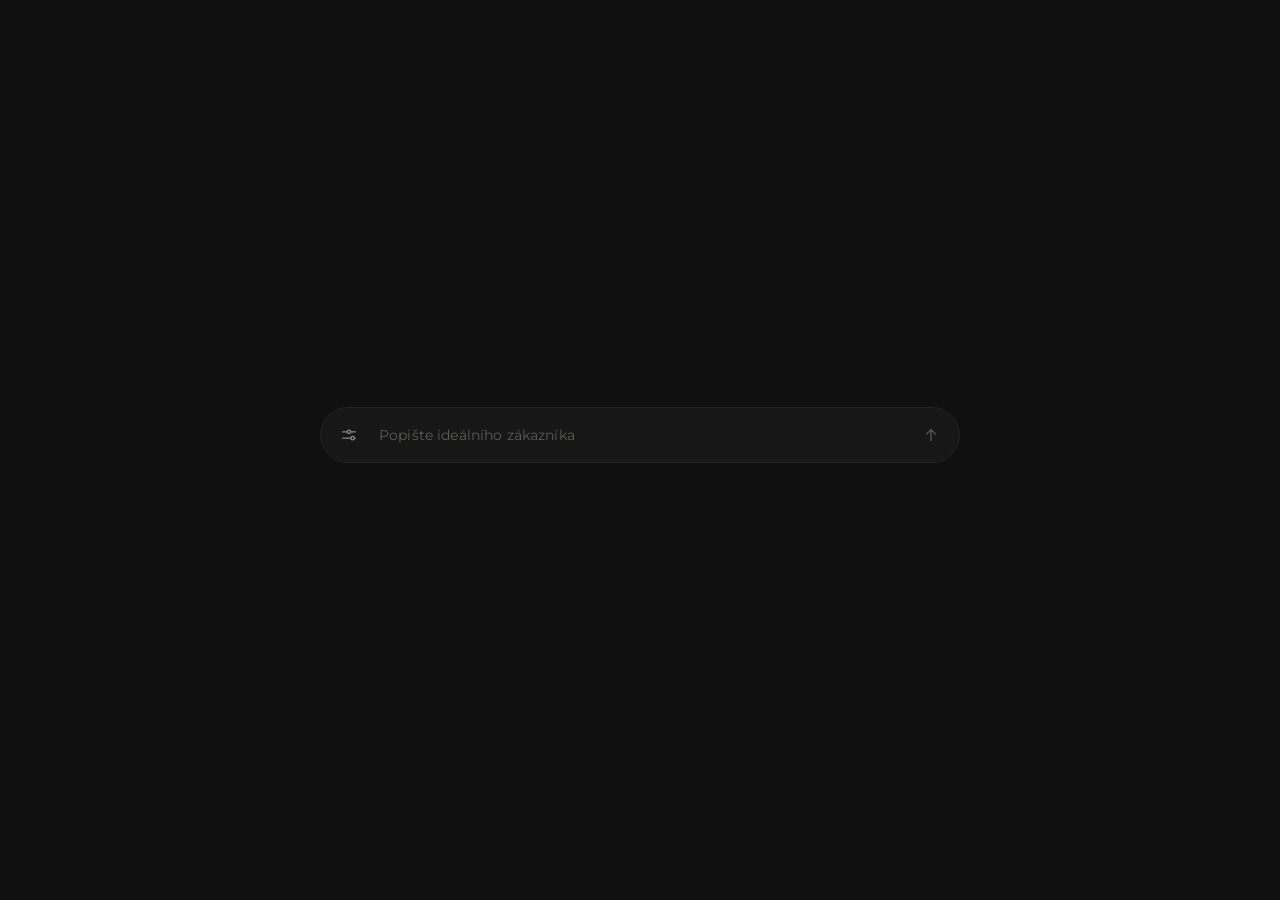
==== web/index.html @ b0d1e597 "feat: initial implementation of the ICP Scout web application - Added main HTML structure with a res" ====
<!DOCTYPE html>
<html lang="cs">
<head>
<meta charset="utf-8">
<meta name="viewport" content="width=device-width, initial-scale=1">
<title>icp-scout</title>
<link rel="preconnect" href="https://fonts.googleapis.com">
<link rel="preconnect" href="https://fonts.gstatic.com" crossorigin>
<link href="https://fonts.googleapis.com/css2?family=Montserrat:wght@300;400;500&display=swap" rel="stylesheet">
<link rel="stylesheet" href="style.css">
</head>
<body>

<main class="stage">

  <div class="shell">

    <section class="panel" id="panel" aria-hidden="true">
      <header class="panel-head">
        <button class="back" id="back" type="button" aria-label="Zpět" hidden>
          <svg viewBox="0 0 16 16" aria-hidden="true"><path d="M10 3L5 8l5 5"/></svg>
        </button>
        <span class="panel-title" id="panel-title">Filtry</span>
        <span class="panel-count" id="panel-count"></span>
      </header>

      <div class="panel-body" id="panel-body"></div>

      <footer class="panel-foot" id="panel-foot">
        <button class="cancel" id="cancel" type="button">Zrušit</button>
        <span class="discard" id="discard"></span>
        <button class="save" id="save" type="button">Uložit</button>
      </footer>
    </section>

    <div class="bar">
      <button class="gear" id="gear" type="button" aria-label="Filtry" aria-expanded="false">
        <svg viewBox="0 0 20 20" aria-hidden="true">
          <path d="M3 6.5h5M12 6.5h5M3 13.5h9M16 13.5h1"/>
          <circle cx="10" cy="6.5" r="1.9"/>
          <circle cx="14" cy="13.5" r="1.9"/>
        </svg>
      </button>
      <input class="query" id="query" type="text" placeholder="Popište ideálního zákazníka" autocomplete="off">
      <button class="run" id="run" type="button" aria-label="Spustit">
        <svg viewBox="0 0 20 20" aria-hidden="true"><path d="M10 16V4M5 9l5-5 5 5"/></svg>
      </button>
    </div>

    <p class="summary" id="summary"></p>

  </div>

</main>

<script src="app.js"></script>
</body>
</html>
---- web/style.css ----
:root {
  --bg: #101010;
  --ink: #f2f0ec;
  --ink-dim: #8d8a85;
  --ink-faint: #5e5b57;
  --line: #232323;
  --line-soft: #1c1c1c;
  --surface: #171717;
  --surface-hi: #1e1e1e;
  --accent: #f2f0ec;
  --warn: #c98a4b;
  --ease: cubic-bezier(0.22, 0.61, 0.24, 1);
}

* { box-sizing: border-box; margin: 0; padding: 0; }

/* An explicit display value on a class beats the [hidden] default, so
   say it once here rather than guarding every rule below. */
[hidden] { display: none !important; }

html, body { height: 100%; }

body {
  background: var(--bg);
  color: var(--ink);
  font-family: Montserrat, system-ui, sans-serif;
  font-weight: 400;
  font-size: 14px;
  -webkit-font-smoothing: antialiased;
}

.stage {
  min-height: 100%;
  display: flex;
  align-items: center;
  justify-content: center;
  padding: 48px 24px;
}

.shell { width: 100%; max-width: 640px; }

/* bar ---------------------------------------------------------------- */

.bar {
  position: relative;
  z-index: 2;
  display: flex;
  align-items: center;
  gap: 4px;
  height: 56px;
  padding: 0 8px;
  background: var(--surface);
  border: 1px solid var(--line);
  border-radius: 28px;
  transition: border-color 160ms var(--ease);
}

.bar:focus-within { border-color: #2e2e2e; }

.query {
  flex: 1;
  min-width: 0;
  height: 100%;
  border: 0;
  outline: 0;
  background: transparent;
  color: var(--ink);
  font: inherit;
  letter-spacing: 0.01em;
  padding: 0 6px;
}

.query::placeholder { color: var(--ink-faint); }

.gear, .run {
  position: relative;
  flex: none;
  width: 40px;
  height: 40px;
  display: grid;
  place-items: center;
  border: 0;
  border-radius: 50%;
  background: transparent;
  color: var(--ink-dim);
  cursor: pointer;
  transition: color 160ms var(--ease), background 160ms var(--ease);
}

.gear svg, .run svg {
  width: 18px;
  height: 18px;
  fill: none;
  stroke: currentColor;
  stroke-width: 1.4;
  stroke-linecap: round;
  stroke-linejoin: round;
}

.gear:hover, .run:hover { color: var(--ink); background: var(--surface-hi); }
.gear[aria-expanded="true"] { color: var(--ink); }

.gear[data-active="1"]::after {
  content: "";
  position: absolute;
  top: 7px;
  right: 7px;
  width: 5px;
  height: 5px;
  border-radius: 50%;
  background: var(--ink);
}

.run { color: var(--ink-faint); }

/* panel -------------------------------------------------------------- */

.panel {
  overflow: hidden;
  max-height: 0;
  opacity: 0;
  margin-bottom: 0;
  background: var(--surface);
  border: 1px solid var(--line);
  border-radius: 16px;
  transition:
    max-height 260ms var(--ease),
    opacity 130ms var(--ease),
    margin-bottom 260ms var(--ease);

  /* Opening the panel moves the bar, which means the pointer that just
     clicked the gear ends up over a list row. Ignoring clicks until the
     box has settled keeps that from registering as a selection. */
  pointer-events: none;
}

.panel[data-open="1"] { opacity: 1; margin-bottom: 10px; }
.panel[data-settled="1"] { pointer-events: auto; }

.panel-head {
  display: flex;
  align-items: center;
  gap: 10px;
  height: 46px;
  padding: 0 16px;
  border-bottom: 1px solid var(--line-soft);
}

.panel-title {
  font-size: 12px;
  font-weight: 500;
  letter-spacing: 0.08em;
  text-transform: uppercase;
  color: var(--ink-dim);
  overflow: hidden;
  text-overflow: ellipsis;
  white-space: nowrap;
}

.panel-count {
  margin-left: auto;
  padding-left: 12px;
  font-size: 12px;
  color: var(--ink-faint);
  font-variant-numeric: tabular-nums;
  white-space: nowrap;
}

.back {
  flex: none;
  width: 22px;
  height: 22px;
  margin-left: -6px;
  display: grid;
  place-items: center;
  border: 0;
  border-radius: 6px;
  background: transparent;
  color: var(--ink-dim);
  cursor: pointer;
  transition: color 140ms var(--ease), background 140ms var(--ease);
}

.back svg {
  width: 14px;
  height: 14px;
  fill: none;
  stroke: currentColor;
  stroke-width: 1.5;
  stroke-linecap: round;
  stroke-linejoin: round;
}

.back:hover { color: var(--ink); background: var(--surface-hi); }

.panel-body {
  max-height: 328px;
  overflow-y: auto;
  overscroll-behavior: contain;
  transition: opacity 110ms var(--ease), transform 170ms var(--ease);
}

/* A view change moves in the direction it means: deeper leaves to the
   left and arrives from the right, back does the reverse. */
.panel-body[data-phase="leave"] { opacity: 0; }
.panel-body[data-phase="enter"] { opacity: 0; }
.panel-body[data-phase="in"] { opacity: 1; transform: none; }

.panel-body[data-dir="forward"][data-phase="leave"] { transform: translateX(-10px); }
.panel-body[data-dir="forward"][data-phase="enter"] { transform: translateX(12px); }
.panel-body[data-dir="back"][data-phase="leave"] { transform: translateX(10px); }
.panel-body[data-dir="back"][data-phase="enter"] { transform: translateX(-12px); }

.panel-body::-webkit-scrollbar { width: 8px; }
.panel-body::-webkit-scrollbar-thumb { background: #2a2a2a; border-radius: 4px; }
.panel-body::-webkit-scrollbar-track { background: transparent; }

/* rows --------------------------------------------------------------- */

.row {
  display: flex;
  align-items: center;
  gap: 12px;
  width: 100%;
  padding: 11px 16px;
  border: 0;
  background: transparent;
  color: var(--ink);
  font: inherit;
  text-align: left;
  cursor: pointer;
  transition: background 120ms var(--ease);
}

.row:hover { background: var(--surface-hi); }

.row-label { flex: 1; min-width: 0; }

.row-name {
  display: block;
  font-size: 13px;
  line-height: 1.35;
  overflow: hidden;
  text-overflow: ellipsis;
  white-space: nowrap;
}

.row-sub {
  display: block;
  margin-top: 2px;
  font-size: 11px;
  color: var(--ink-faint);
  letter-spacing: 0.02em;
}

.row-count {
  flex: none;
  font-size: 12px;
  color: var(--ink-faint);
  font-variant-numeric: tabular-nums;
}

.row-open {
  flex: none;
  width: 20px;
  height: 20px;
  display: grid;
  place-items: center;
  border: 0;
  border-radius: 5px;
  background: transparent;
  color: var(--ink-faint);
  cursor: pointer;
}

.row-open svg {
  width: 13px;
  height: 13px;
  fill: none;
  stroke: currentColor;
  stroke-width: 1.5;
  stroke-linecap: round;
  stroke-linejoin: round;
}

.row-open:hover { color: var(--ink); background: #262626; }

/* A row with nothing to open still needs the width, or its count and
   the one above it would not line up. */
.row-open-spacer { flex: none; width: 20px; }

.box {
  flex: none;
  width: 16px;
  height: 16px;
  border: 1px solid #3a3a3a;
  border-radius: 4px;
  display: grid;
  place-items: center;
  transition: background 120ms var(--ease), border-color 120ms var(--ease);
}

.box svg {
  width: 10px;
  height: 10px;
  fill: none;
  stroke: var(--bg);
  stroke-width: 2.2;
  stroke-linecap: round;
  stroke-linejoin: round;
  opacity: 0;
}

.box[data-state="on"] { background: var(--accent); border-color: var(--accent); }
.box[data-state="on"] svg { opacity: 1; }

.box[data-state="some"] { border-color: var(--accent); }
.box[data-state="some"]::after {
  content: "";
  width: 8px;
  height: 1.5px;
  background: var(--accent);
  border-radius: 1px;
}

.group-head {
  padding: 14px 16px 4px;
  font-size: 11px;
  letter-spacing: 0.08em;
  text-transform: uppercase;
  color: var(--ink-faint);
}

.divider { height: 1px; background: var(--line-soft); margin: 6px 0; }

/* custom radius ------------------------------------------------------ */

.segmented {
  display: flex;
  gap: 3px;
  margin: 10px 16px 6px;
  padding: 3px;
  background: #131313;
  border: 1px solid var(--line);
  border-radius: 10px;
}

.seg-item {
  flex: 1;
  height: 30px;
  border: 0;
  border-radius: 7px;
  background: transparent;
  color: var(--ink-faint);
  font: inherit;
  font-size: 12px;
  font-weight: 500;
  cursor: pointer;
  transition: background 140ms var(--ease), color 140ms var(--ease);
}

.seg-item:hover { color: var(--ink-dim); }
.seg-item[aria-pressed="true"] { background: var(--surface-hi); color: var(--ink); }
.seg-item[aria-pressed="true"]:hover { color: var(--ink); }

.field-set { padding: 6px 16px 18px; }

.field { margin-top: 12px; }

.field-label {
  display: block;
  margin-bottom: 6px;
  font-size: 11px;
  letter-spacing: 0.06em;
  text-transform: uppercase;
  color: var(--ink-faint);
}

.field input {
  width: 100%;
  height: 36px;
  padding: 0 11px;
  background: #131313;
  border: 1px solid var(--line);
  border-radius: 8px;
  color: var(--ink);
  font: inherit;
  font-size: 13px;
  outline: 0;
  transition: border-color 140ms var(--ease);
}

.field input:focus { border-color: #333; }
.field input::placeholder { color: var(--ink-faint); }

/* Suggestions sit in the flow under the input rather than floating над
   it: the panel already animates its own height, so growing the list
   costs nothing and never clips inside the scroll area. */
.suggest:not(:empty) {
  margin-top: 6px;
  border: 1px solid var(--line);
  border-radius: 8px;
  overflow: hidden;
}

.suggest-item {
  display: block;
  width: 100%;
  padding: 9px 11px;
  border: 0;
  border-bottom: 1px solid var(--line-soft);
  background: #131313;
  color: var(--ink);
  font: inherit;
  font-size: 13px;
  text-align: left;
  cursor: pointer;
  transition: background 110ms var(--ease);
}

.suggest-item:last-child { border-bottom: 0; }
.suggest-item:hover { background: var(--surface-hi); }

/* footer ------------------------------------------------------------- */

/* The footer used to vanish via [hidden] (display:none), which cannot
   transition - the button popped out instantly while the panel box
   shrank around it a moment later. Animating its own box height keeps
   the two in step, so the row and the box settle together. */
/* No transition of its own: the panel is what animates, and because the
   panel clips its overflow the footer is revealed by that growth. When
   the footer animated its own max-height too, sizePanel() measured it
   mid-flight and the panel came out too short - the buttons showed up
   half-height on the first click and only settled on the second. */
.panel-foot {
  display: flex;
  align-items: center;
  justify-content: space-between;
  padding: 7px 20px;
  border-top: 1px solid var(--line-soft);
}

/* Sits between the two corner buttons - space-between still pins them
   to the edges even when this is empty and contributes no width. */
.discard {
  min-width: 0;
  font-size: 12px;
  color: var(--warn);
  overflow: hidden;
  text-overflow: ellipsis;
  white-space: nowrap;
}

.cancel, .save {
  flex: none;
  height: 34px;
  padding: 0 22px;
  border-radius: 8px;
  font: inherit;
  font-size: 12px;
  font-weight: 500;
  letter-spacing: 0.02em;
  cursor: pointer;
}

.cancel {
  border: 1px solid var(--line);
  background: transparent;
  color: var(--ink-dim);
  transition: color 140ms var(--ease), border-color 140ms var(--ease), background 140ms var(--ease);
}

.cancel:hover { color: var(--ink); border-color: #3a3a3a; background: var(--surface-hi); }

/* The button is only in the DOM's meaningful state when there is
   something to save - no disabled variant needed, presence is the state. */
.save {
  border: 1px solid var(--accent);
  background: var(--accent);
  color: var(--bg);
  transition: opacity 140ms var(--ease);
}

.save:hover { opacity: 0.86; }

/* summary ------------------------------------------------------------ */

.summary {
  margin-top: 14px;
  padding: 0 18px;
  font-size: 12px;
  line-height: 1.6;
  color: var(--ink-faint);
  letter-spacing: 0.01em;
  min-height: 19px;
}

.summary b { color: var(--ink-dim); font-weight: 500; }
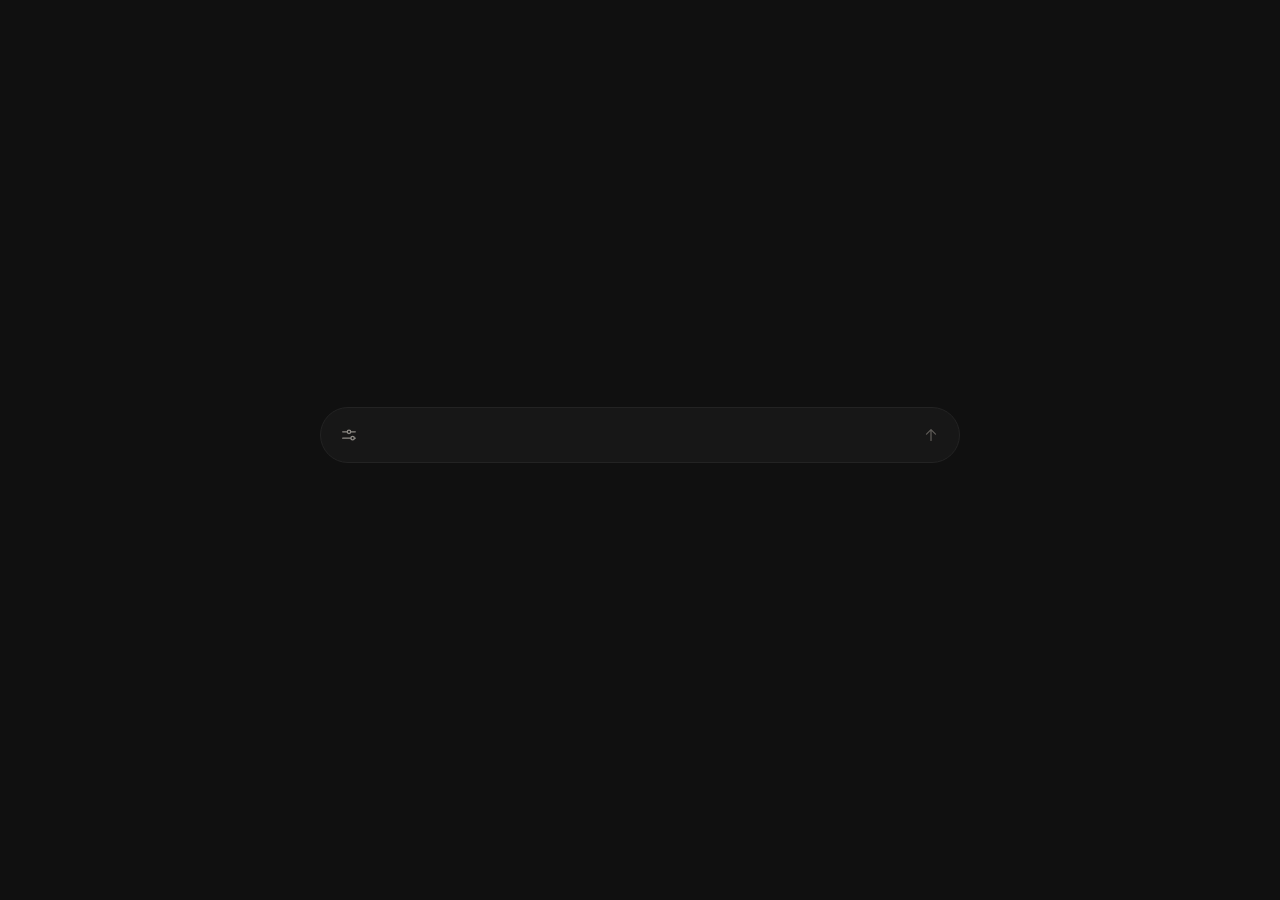
==== commit 897dd250: "Add web scraping functionality and URL probing for company websites - Implemented a new web scraper " ====
--- a/web/index.html
+++ b/web/index.html
@@ -41,7 +41,7 @@
           <circle cx="14" cy="13.5" r="1.9"/>
         </svg>
       </button>
-      <input class="query" id="query" type="text" placeholder="Popište ideálního zákazníka" autocomplete="off">
+      <input class="query" id="query" type="text" placeholder="" autocomplete="off">
       <button class="run" id="run" type="button" aria-label="Spustit">
         <svg viewBox="0 0 20 20" aria-hidden="true"><path d="M10 16V4M5 9l5-5 5 5"/></svg>
       </button>
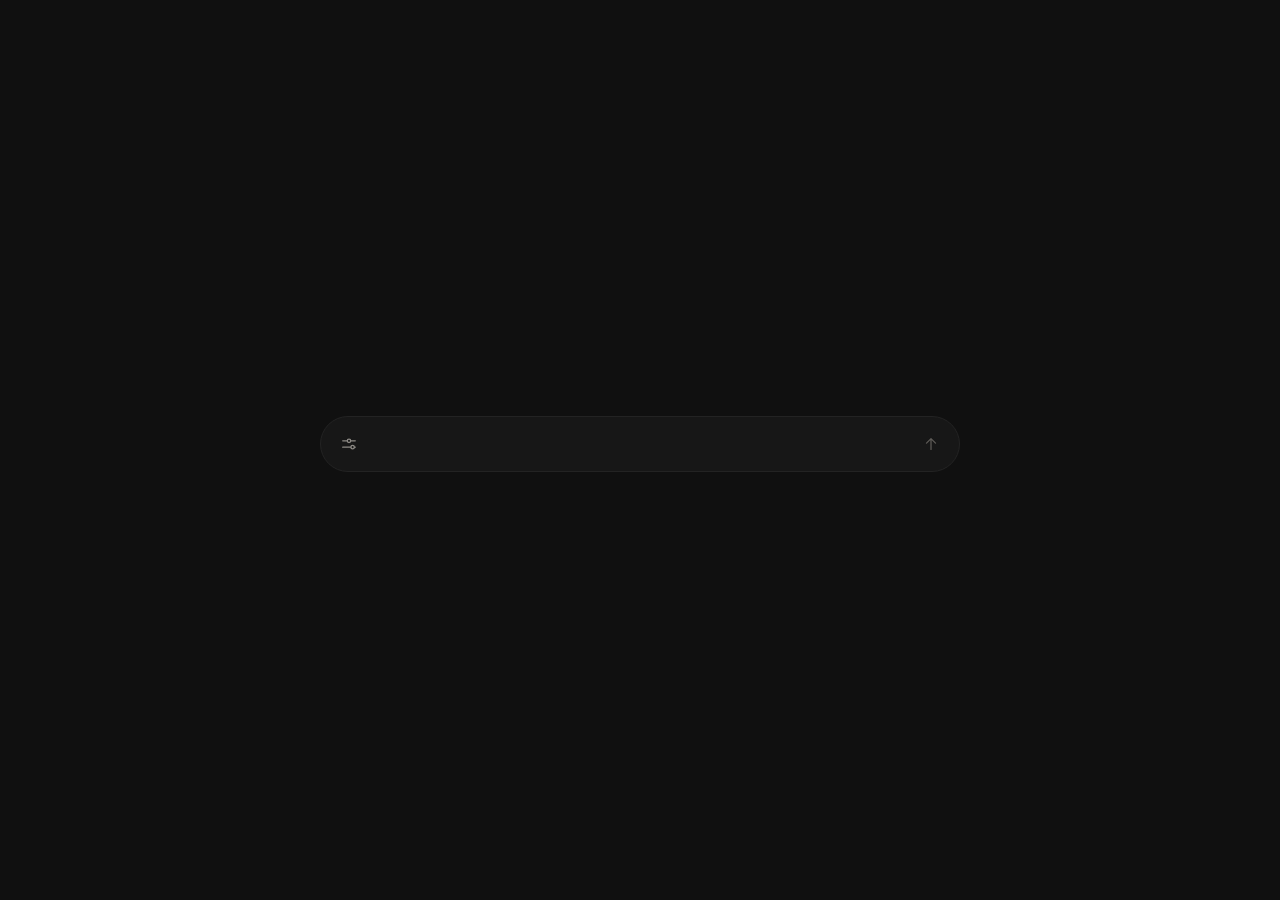
==== commit 5b2be5c1: "web: ICP as filters in the interface, not a YAML file The brief's requirement 1 is to accept the sal" ====
--- a/web/index.html
+++ b/web/index.html
@@ -14,6 +14,8 @@
 <main class="stage">
 
   <div class="shell">
+
+    <section class="results" id="results" aria-live="polite"></section>
 
     <section class="panel" id="panel" aria-hidden="true">
       <header class="panel-head">
@@ -53,6 +55,24 @@
 
 </main>
 
+<section class="evidence-modal" id="evidence-modal" aria-hidden="true" role="dialog" aria-modal="true" aria-labelledby="evidence-title">
+  <div class="evidence-backdrop" data-close-evidence></div>
+  <div class="evidence-dialog">
+    <header class="evidence-head">
+      <div>
+        <span class="evidence-kicker">Доказательство</span>
+        <h2 id="evidence-title">Архивированная страница</h2>
+      </div>
+      <button class="evidence-close" type="button" aria-label="Закрыть" data-close-evidence>×</button>
+    </header>
+    <p class="evidence-meta" id="evidence-meta"></p>
+    <blockquote class="evidence-quote" id="evidence-quote"></blockquote>
+    <div class="evidence-actions">
+      <a id="evidence-full" class="evidence-full" href="#" target="_blank" rel="noreferrer">Открыть полный текст</a>
+    </div>
+  </div>
+</section>
+
 <script src="app.js"></script>
 </body>
 </html>
--- a/web/style.css
+++ b/web/style.css
@@ -112,6 +112,193 @@
 }
 
 .run { color: var(--ink-faint); }
+.run:disabled { opacity: 0.45; cursor: wait; }
+
+/* results ------------------------------------------------------------ */
+
+.results { margin-bottom: 18px; }
+
+.results-status {
+  color: var(--ink-dim);
+  font-size: 12px;
+  text-align: center;
+}
+
+.results-error { color: var(--warn); }
+
+.results-head {
+  display: flex;
+  justify-content: space-between;
+  margin: 0 4px 8px;
+  color: var(--ink-faint);
+  font-size: 10px;
+  letter-spacing: 0.08em;
+  text-transform: uppercase;
+}
+
+.result-card {
+  display: flex;
+  gap: 14px;
+  margin-top: 6px;
+  padding: 15px 16px;
+  background: var(--surface);
+  border: 1px solid var(--line);
+  border-radius: 12px;
+  animation: result-in 220ms var(--ease) both;
+}
+
+.result-card:nth-of-type(3) { animation-delay: 40ms; }
+.result-card:nth-of-type(4) { animation-delay: 80ms; }
+.result-card:nth-of-type(5) { animation-delay: 120ms; }
+.result-card:nth-of-type(6) { animation-delay: 160ms; }
+
+.result-rank {
+  flex: none;
+  color: var(--warn);
+  font-size: 11px;
+  font-variant-numeric: tabular-nums;
+  padding-top: 2px;
+}
+
+.result-main { min-width: 0; }
+.result-main h2 { font-size: 14px; font-weight: 500; }
+.result-ico { margin-top: 3px; color: var(--ink-faint); font-size: 11px; }
+.result-main p { margin-top: 8px; color: var(--ink-dim); font-size: 11px; line-height: 1.45; }
+.result-main b { color: var(--ink); font-weight: 500; }
+
+.result-section { margin-top: 14px; }
+.result-section h3 {
+  margin-bottom: 7px;
+  color: var(--warn);
+  font-size: 10px;
+  font-weight: 500;
+  letter-spacing: 0.1em;
+}
+
+.result-signals { list-style: none; }
+.result-signals li {
+  margin-top: 6px;
+  color: var(--ink-dim);
+  font-size: 11px;
+  line-height: 1.5;
+}
+
+.result-signals li > span:first-child { color: var(--ink); }
+.claim-state {
+  display: inline-block;
+  margin-left: 7px;
+  padding: 2px 5px;
+  border: 1px solid var(--line);
+  border-radius: 4px;
+  color: var(--ink-faint);
+  font-size: 9px;
+  font-style: normal;
+  text-transform: uppercase;
+}
+
+.claim-state.fact { color: #9bb98a; }
+.claim-state.inference { color: var(--warn); }
+.result-signals q {
+  display: block;
+  margin-top: 4px;
+  color: var(--ink-faint);
+  quotes: "“" "”";
+}
+
+.evidence-link {
+  border: 0;
+  padding: 0;
+  background: transparent;
+  color: var(--warn);
+  cursor: pointer;
+  font: inherit;
+  text-decoration: none;
+  white-space: nowrap;
+}
+
+.evidence-link:hover { text-decoration: underline; }
+.result-contact p { margin-top: 4px; }
+
+.evidence-modal {
+  position: fixed;
+  inset: 0;
+  z-index: 10;
+  display: grid;
+  place-items: center;
+  padding: 24px;
+  visibility: hidden;
+  opacity: 0;
+  transition: opacity 160ms var(--ease), visibility 160ms var(--ease);
+}
+
+.evidence-modal.is-open { visibility: visible; opacity: 1; }
+.evidence-backdrop { position: absolute; inset: 0; background: rgb(0 0 0 / 72%); }
+
+.evidence-dialog {
+  position: relative;
+  width: min(560px, 100%);
+  max-height: min(620px, 90vh);
+  overflow: auto;
+  padding: 20px;
+  background: var(--surface);
+  border: 1px solid #303030;
+  border-radius: 14px;
+  box-shadow: 0 20px 60px rgb(0 0 0 / 36%);
+  transform: translateY(8px);
+  transition: transform 160ms var(--ease);
+}
+
+.evidence-modal.is-open .evidence-dialog { transform: translateY(0); }
+.evidence-head { display: flex; justify-content: space-between; gap: 20px; }
+.evidence-kicker { color: var(--warn); font-size: 10px; letter-spacing: 0.1em; text-transform: uppercase; }
+.evidence-head h2 { margin-top: 6px; font-size: 15px; font-weight: 500; }
+.evidence-close {
+  flex: none;
+  width: 28px;
+  height: 28px;
+  border: 0;
+  border-radius: 50%;
+  background: var(--surface-hi);
+  color: var(--ink-dim);
+  cursor: pointer;
+  font-size: 20px;
+  line-height: 1;
+}
+.evidence-close:hover { color: var(--ink); }
+.evidence-meta { margin-top: 16px; color: var(--ink-faint); font-size: 10px; }
+.evidence-quote {
+  margin-top: 12px;
+  padding: 14px;
+  border-left: 2px solid var(--warn);
+  background: var(--surface-hi);
+  color: var(--ink-dim);
+  font-size: 12px;
+  line-height: 1.65;
+  white-space: pre-wrap;
+}
+.evidence-actions { margin-top: 16px; }
+.evidence-full { color: var(--warn); font-size: 11px; text-decoration: none; }
+.evidence-full:hover { text-decoration: underline; }
+
+.result-fit {
+  display: flex;
+  flex-wrap: wrap;
+  gap: 6px;
+  margin-top: 10px;
+}
+
+.result-fit span {
+  padding: 3px 7px;
+  border: 1px solid var(--line);
+  border-radius: 5px;
+  color: var(--ink-faint);
+  font-size: 10px;
+}
+
+@keyframes result-in {
+  from { opacity: 0; transform: translateY(5px); }
+  to { opacity: 1; transform: translateY(0); }
+}
 
 /* panel -------------------------------------------------------------- */
 
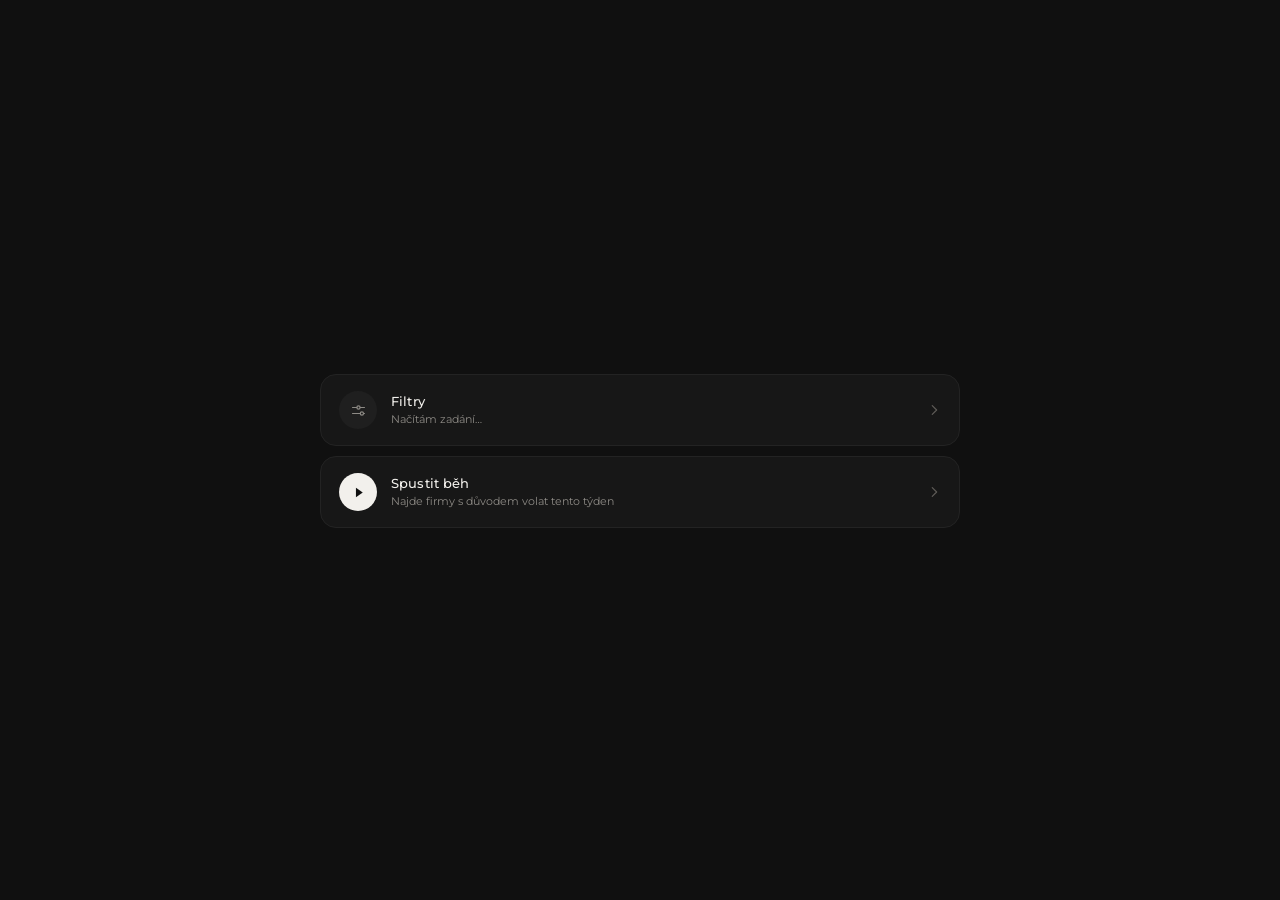
==== commit 4eae5e7d: "web, api: the run is a button, and the page says how long ago it ran The home screen had one bar hol" ====
--- a/web/index.html
+++ b/web/index.html
@@ -7,15 +7,21 @@
 <link rel="preconnect" href="https://fonts.googleapis.com">
 <link rel="preconnect" href="https://fonts.gstatic.com" crossorigin>
 <link href="https://fonts.googleapis.com/css2?family=Montserrat:wght@300;400;500&display=swap" rel="stylesheet">
-<link rel="stylesheet" href="style.css">
+<link rel="stylesheet" href="style.css?v=2">
 </head>
 <body>
+
+<!-- Fixed to the corner rather than placed in the flow: it belongs to the
+     session, not to either of the two things on the page, and putting it
+     next to one of them would read as that one's caption. -->
+<div class="since" id="since" hidden>
+  <span class="since-label">Poslední běh</span>
+  <span class="since-value" id="since-value">—</span>
+</div>
 
 <main class="stage">
 
   <div class="shell">
-
-    <section class="results" id="results" aria-live="polite"></section>
 
     <section class="panel" id="panel" aria-hidden="true">
       <header class="panel-head">
@@ -35,44 +41,46 @@
       </footer>
     </section>
 
-    <div class="bar">
-      <button class="gear" id="gear" type="button" aria-label="Filtry" aria-expanded="false">
+    <!-- Two separate controls, deliberately not one bar. Editing the brief
+         and spending a run on it are different decisions: the first is
+         reversible and happens often, the second takes minutes and writes
+         the week. Sharing a container implied one was the other's submit
+         button, which it never was. -->
+    <button class="tile tile--filters" id="gear" type="button" aria-expanded="false">
+      <span class="tile-icon">
         <svg viewBox="0 0 20 20" aria-hidden="true">
           <path d="M3 6.5h5M12 6.5h5M3 13.5h9M16 13.5h1"/>
           <circle cx="10" cy="6.5" r="1.9"/>
           <circle cx="14" cy="13.5" r="1.9"/>
         </svg>
-      </button>
-      <input class="query" id="query" type="text" placeholder="" autocomplete="off">
-      <button class="run" id="run" type="button" aria-label="Spustit">
-        <svg viewBox="0 0 20 20" aria-hidden="true"><path d="M10 16V4M5 9l5-5 5 5"/></svg>
-      </button>
-    </div>
+      </span>
+      <span class="tile-text">
+        <span class="tile-title">Filtry</span>
+        <span class="tile-sub" id="summary">Načítám zadání…</span>
+      </span>
+      <span class="tile-open">
+        <svg viewBox="0 0 16 16" aria-hidden="true"><path d="M6 3l5 5-5 5"/></svg>
+      </span>
+    </button>
 
-    <p class="summary" id="summary"></p>
+    <button class="tile tile--run" id="run" type="button">
+      <span class="tile-icon">
+        <svg class="run-glyph" viewBox="0 0 20 20" aria-hidden="true"><path d="M7 4.5l8 5.5-8 5.5V4.5z"/></svg>
+        <span class="run-spinner" aria-hidden="true"></span>
+      </span>
+      <span class="tile-text">
+        <span class="tile-title" id="run-title">Spustit běh</span>
+        <span class="tile-sub" id="run-sub">Najde firmy s důvodem volat tento týden</span>
+      </span>
+      <span class="tile-open">
+        <svg viewBox="0 0 16 16" aria-hidden="true"><path d="M6 3l5 5-5 5"/></svg>
+      </span>
+    </button>
 
   </div>
 
 </main>
 
-<section class="evidence-modal" id="evidence-modal" aria-hidden="true" role="dialog" aria-modal="true" aria-labelledby="evidence-title">
-  <div class="evidence-backdrop" data-close-evidence></div>
-  <div class="evidence-dialog">
-    <header class="evidence-head">
-      <div>
-        <span class="evidence-kicker">Доказательство</span>
-        <h2 id="evidence-title">Архивированная страница</h2>
-      </div>
-      <button class="evidence-close" type="button" aria-label="Закрыть" data-close-evidence>×</button>
-    </header>
-    <p class="evidence-meta" id="evidence-meta"></p>
-    <blockquote class="evidence-quote" id="evidence-quote"></blockquote>
-    <div class="evidence-actions">
-      <a id="evidence-full" class="evidence-full" href="#" target="_blank" rel="noreferrer">Открыть полный текст</a>
-    </div>
-  </div>
-</section>
-
-<script src="app.js"></script>
+<script src="app.js?v=2"></script>
 </body>
 </html>
--- a/web/style.css
+++ b/web/style.css
@@ -39,57 +39,49 @@
 
 .shell { width: 100%; max-width: 640px; }
 
-/* bar ---------------------------------------------------------------- */
-
-.bar {
+/* tiles --------------------------------------------------------------- */
+
+/* Two of these, with a gap between them, and that gap is the point: one
+   edits the brief, the other spends minutes of work on it. They are the
+   same shape because they are the same kind of thing - a place to press -
+   and separate boxes because they are not steps of one action. */
+.tile {
   position: relative;
   z-index: 2;
+  width: 100%;
   display: flex;
   align-items: center;
-  gap: 4px;
-  height: 56px;
-  padding: 0 8px;
+  gap: 14px;
+  padding: 16px 18px;
+  text-align: left;
   background: var(--surface);
   border: 1px solid var(--line);
-  border-radius: 28px;
-  transition: border-color 160ms var(--ease);
-}
-
-.bar:focus-within { border-color: #2e2e2e; }
-
-.query {
-  flex: 1;
-  min-width: 0;
-  height: 100%;
-  border: 0;
-  outline: 0;
-  background: transparent;
+  border-radius: 16px;
   color: var(--ink);
   font: inherit;
-  letter-spacing: 0.01em;
-  padding: 0 6px;
-}
-
-.query::placeholder { color: var(--ink-faint); }
-
-.gear, .run {
+  cursor: pointer;
+  transition: border-color 160ms var(--ease), background 160ms var(--ease);
+}
+
+.tile + .tile { margin-top: 10px; }
+.tile:hover { border-color: #2e2e2e; background: var(--surface-hi); }
+.tile:focus-visible { outline: 1px solid var(--ink-dim); outline-offset: 2px; }
+
+.tile-icon {
   position: relative;
   flex: none;
-  width: 40px;
-  height: 40px;
+  width: 38px;
+  height: 38px;
   display: grid;
   place-items: center;
-  border: 0;
   border-radius: 50%;
-  background: transparent;
+  background: #1f1f1f;
   color: var(--ink-dim);
-  cursor: pointer;
-  transition: color 160ms var(--ease), background 160ms var(--ease);
-}
-
-.gear svg, .run svg {
-  width: 18px;
-  height: 18px;
+}
+
+.tile-icon svg {
+  width: 17px;
+  height: 17px;
   fill: none;
   stroke: currentColor;
   stroke-width: 1.4;
@@ -97,208 +89,115 @@
   stroke-linejoin: round;
 }
 
-.gear:hover, .run:hover { color: var(--ink); background: var(--surface-hi); }
-.gear[aria-expanded="true"] { color: var(--ink); }
-
-.gear[data-active="1"]::after {
-  content: "";
-  position: absolute;
-  top: 7px;
-  right: 7px;
-  width: 5px;
-  height: 5px;
-  border-radius: 50%;
-  background: var(--ink);
-}
-
-.run { color: var(--ink-faint); }
-.run:disabled { opacity: 0.45; cursor: wait; }
-
-/* results ------------------------------------------------------------ */
-
-.results { margin-bottom: 18px; }
-
-.results-status {
-  color: var(--ink-dim);
-  font-size: 12px;
-  text-align: center;
-}
-
-.results-error { color: var(--warn); }
-
-.results-head {
-  display: flex;
-  justify-content: space-between;
-  margin: 0 4px 8px;
-  color: var(--ink-faint);
-  font-size: 10px;
-  letter-spacing: 0.08em;
-  text-transform: uppercase;
-}
-
-.result-card {
-  display: flex;
-  gap: 14px;
-  margin-top: 6px;
-  padding: 15px 16px;
-  background: var(--surface);
-  border: 1px solid var(--line);
-  border-radius: 12px;
-  animation: result-in 220ms var(--ease) both;
-}
-
-.result-card:nth-of-type(3) { animation-delay: 40ms; }
-.result-card:nth-of-type(4) { animation-delay: 80ms; }
-.result-card:nth-of-type(5) { animation-delay: 120ms; }
-.result-card:nth-of-type(6) { animation-delay: 160ms; }
-
-.result-rank {
-  flex: none;
-  color: var(--warn);
-  font-size: 11px;
-  font-variant-numeric: tabular-nums;
-  padding-top: 2px;
-}
-
-.result-main { min-width: 0; }
-.result-main h2 { font-size: 14px; font-weight: 500; }
-.result-ico { margin-top: 3px; color: var(--ink-faint); font-size: 11px; }
-.result-main p { margin-top: 8px; color: var(--ink-dim); font-size: 11px; line-height: 1.45; }
-.result-main b { color: var(--ink); font-weight: 500; }
-
-.result-section { margin-top: 14px; }
-.result-section h3 {
-  margin-bottom: 7px;
-  color: var(--warn);
-  font-size: 10px;
+.tile:hover .tile-icon { color: var(--ink); }
+
+.tile-text { flex: 1; min-width: 0; }
+
+.tile-title {
+  display: block;
+  font-size: 13px;
   font-weight: 500;
-  letter-spacing: 0.1em;
-}
-
-.result-signals { list-style: none; }
-.result-signals li {
-  margin-top: 6px;
+  letter-spacing: 0.01em;
+}
+
+.tile-sub {
+  display: block;
+  margin-top: 3px;
   color: var(--ink-dim);
   font-size: 11px;
-  line-height: 1.5;
-}
-
-.result-signals li > span:first-child { color: var(--ink); }
-.claim-state {
-  display: inline-block;
-  margin-left: 7px;
-  padding: 2px 5px;
-  border: 1px solid var(--line);
-  border-radius: 4px;
-  color: var(--ink-faint);
-  font-size: 9px;
-  font-style: normal;
-  text-transform: uppercase;
-}
-
-.claim-state.fact { color: #9bb98a; }
-.claim-state.inference { color: var(--warn); }
-.result-signals q {
-  display: block;
-  margin-top: 4px;
-  color: var(--ink-faint);
-  quotes: "“" "”";
-}
-
-.evidence-link {
-  border: 0;
-  padding: 0;
-  background: transparent;
-  color: var(--warn);
-  cursor: pointer;
-  font: inherit;
-  text-decoration: none;
-  white-space: nowrap;
-}
-
-.evidence-link:hover { text-decoration: underline; }
-.result-contact p { margin-top: 4px; }
-
-.evidence-modal {
-  position: fixed;
-  inset: 0;
-  z-index: 10;
+  line-height: 1.45;
+}
+
+.tile-sub b { color: var(--ink); font-weight: 500; }
+
+.tile-open {
+  flex: none;
   display: grid;
   place-items: center;
-  padding: 24px;
-  visibility: hidden;
+  color: var(--ink-faint);
+  transition: transform 160ms var(--ease), color 160ms var(--ease);
+}
+
+.tile-open svg {
+  width: 14px;
+  height: 14px;
+  fill: none;
+  stroke: currentColor;
+  stroke-width: 1.4;
+  stroke-linecap: round;
+  stroke-linejoin: round;
+}
+
+.tile:hover .tile-open { color: var(--ink-dim); transform: translateX(2px); }
+
+/* The chevron turns to point at the panel it opened, so the tile says
+   which state it is in without a second label. */
+.tile--filters[aria-expanded="true"] .tile-open { transform: rotate(90deg); }
+.tile--filters[aria-expanded="true"] .tile-icon { color: var(--ink); }
+
+/* The run tile is the only filled control on the page: there is one
+   action here worth pressing, and the brief above it is a detour. */
+.tile--run .tile-icon { background: var(--ink); color: var(--bg); }
+.tile--run .tile-icon svg { fill: currentColor; stroke: none; }
+.tile--run:hover .tile-icon { color: var(--bg); }
+
+.tile--run[data-failed="1"] .tile-sub { color: var(--warn); }
+
+/* Busy: the tile stops being a button and becomes a status line. Pointer
+   events stay off until the run reports back, so a second press cannot
+   queue a second run behind the first. */
+.tile--run[data-busy="1"] { cursor: progress; pointer-events: none; }
+.tile--run[data-busy="1"] .tile-open { opacity: 0; }
+.tile--run[data-busy="1"] .run-glyph { opacity: 0; }
+.tile--run[data-busy="1"] .run-spinner { opacity: 1; }
+
+.run-glyph { transition: opacity 160ms var(--ease); }
+
+.run-spinner {
+  position: absolute;
+  width: 17px;
+  height: 17px;
+  border-radius: 50%;
+  border: 1.5px solid rgb(16 16 16 / 25%);
+  border-top-color: var(--bg);
   opacity: 0;
-  transition: opacity 160ms var(--ease), visibility 160ms var(--ease);
-}
-
-.evidence-modal.is-open { visibility: visible; opacity: 1; }
-.evidence-backdrop { position: absolute; inset: 0; background: rgb(0 0 0 / 72%); }
-
-.evidence-dialog {
-  position: relative;
-  width: min(560px, 100%);
-  max-height: min(620px, 90vh);
-  overflow: auto;
-  padding: 20px;
-  background: var(--surface);
-  border: 1px solid #303030;
-  border-radius: 14px;
-  box-shadow: 0 20px 60px rgb(0 0 0 / 36%);
-  transform: translateY(8px);
-  transition: transform 160ms var(--ease);
-}
-
-.evidence-modal.is-open .evidence-dialog { transform: translateY(0); }
-.evidence-head { display: flex; justify-content: space-between; gap: 20px; }
-.evidence-kicker { color: var(--warn); font-size: 10px; letter-spacing: 0.1em; text-transform: uppercase; }
-.evidence-head h2 { margin-top: 6px; font-size: 15px; font-weight: 500; }
-.evidence-close {
-  flex: none;
-  width: 28px;
-  height: 28px;
-  border: 0;
-  border-radius: 50%;
-  background: var(--surface-hi);
-  color: var(--ink-dim);
-  cursor: pointer;
-  font-size: 20px;
-  line-height: 1;
-}
-.evidence-close:hover { color: var(--ink); }
-.evidence-meta { margin-top: 16px; color: var(--ink-faint); font-size: 10px; }
-.evidence-quote {
-  margin-top: 12px;
-  padding: 14px;
-  border-left: 2px solid var(--warn);
-  background: var(--surface-hi);
-  color: var(--ink-dim);
-  font-size: 12px;
-  line-height: 1.65;
-  white-space: pre-wrap;
-}
-.evidence-actions { margin-top: 16px; }
-.evidence-full { color: var(--warn); font-size: 11px; text-decoration: none; }
-.evidence-full:hover { text-decoration: underline; }
-
-.result-fit {
-  display: flex;
-  flex-wrap: wrap;
-  gap: 6px;
-  margin-top: 10px;
-}
-
-.result-fit span {
-  padding: 3px 7px;
-  border: 1px solid var(--line);
-  border-radius: 5px;
-  color: var(--ink-faint);
-  font-size: 10px;
-}
-
+  transition: opacity 160ms var(--ease);
+  animation: spin 700ms linear infinite;
+}
+
+@keyframes spin { to { transform: rotate(360deg); } }
+
+/* Shared, not local: web/week/week.css animates .wk-card with this by
+   name rather than declaring a second copy of the same four lines. It
+   outlived the .result-card rules it was written for - deleting it with
+   them silently removed the week's entrance animation. */
 @keyframes result-in {
   from { opacity: 0; transform: translateY(5px); }
   to { opacity: 1; transform: translateY(0); }
 }
+
+/* since --------------------------------------------------------------- */
+
+.since {
+  position: fixed;
+  top: 20px;
+  right: 22px;
+  z-index: 3;
+  display: flex;
+  flex-direction: column;
+  align-items: flex-end;
+  gap: 2px;
+  pointer-events: none;
+}
+
+.since-label {
+  color: var(--ink-faint);
+  font-size: 9px;
+  letter-spacing: 0.12em;
+  text-transform: uppercase;
+}
+
+.since-value { color: var(--ink-dim); font-size: 11px; }
 
 /* panel -------------------------------------------------------------- */
 
@@ -580,7 +479,7 @@
 .field input:focus { border-color: #333; }
 .field input::placeholder { color: var(--ink-faint); }
 
-/* Suggestions sit in the flow under the input rather than floating над
+/* Suggestions sit in the flow under the input rather than floating above
    it: the panel already animates its own height, so growing the list
    costs nothing and never clips inside the scroll area. */
 .suggest:not(:empty) {
@@ -672,14 +571,3 @@
 
 /* summary ------------------------------------------------------------ */
 
-.summary {
-  margin-top: 14px;
-  padding: 0 18px;
-  font-size: 12px;
-  line-height: 1.6;
-  color: var(--ink-faint);
-  letter-spacing: 0.01em;
-  min-height: 19px;
-}
-
-.summary b { color: var(--ink-dim); font-weight: 500; }
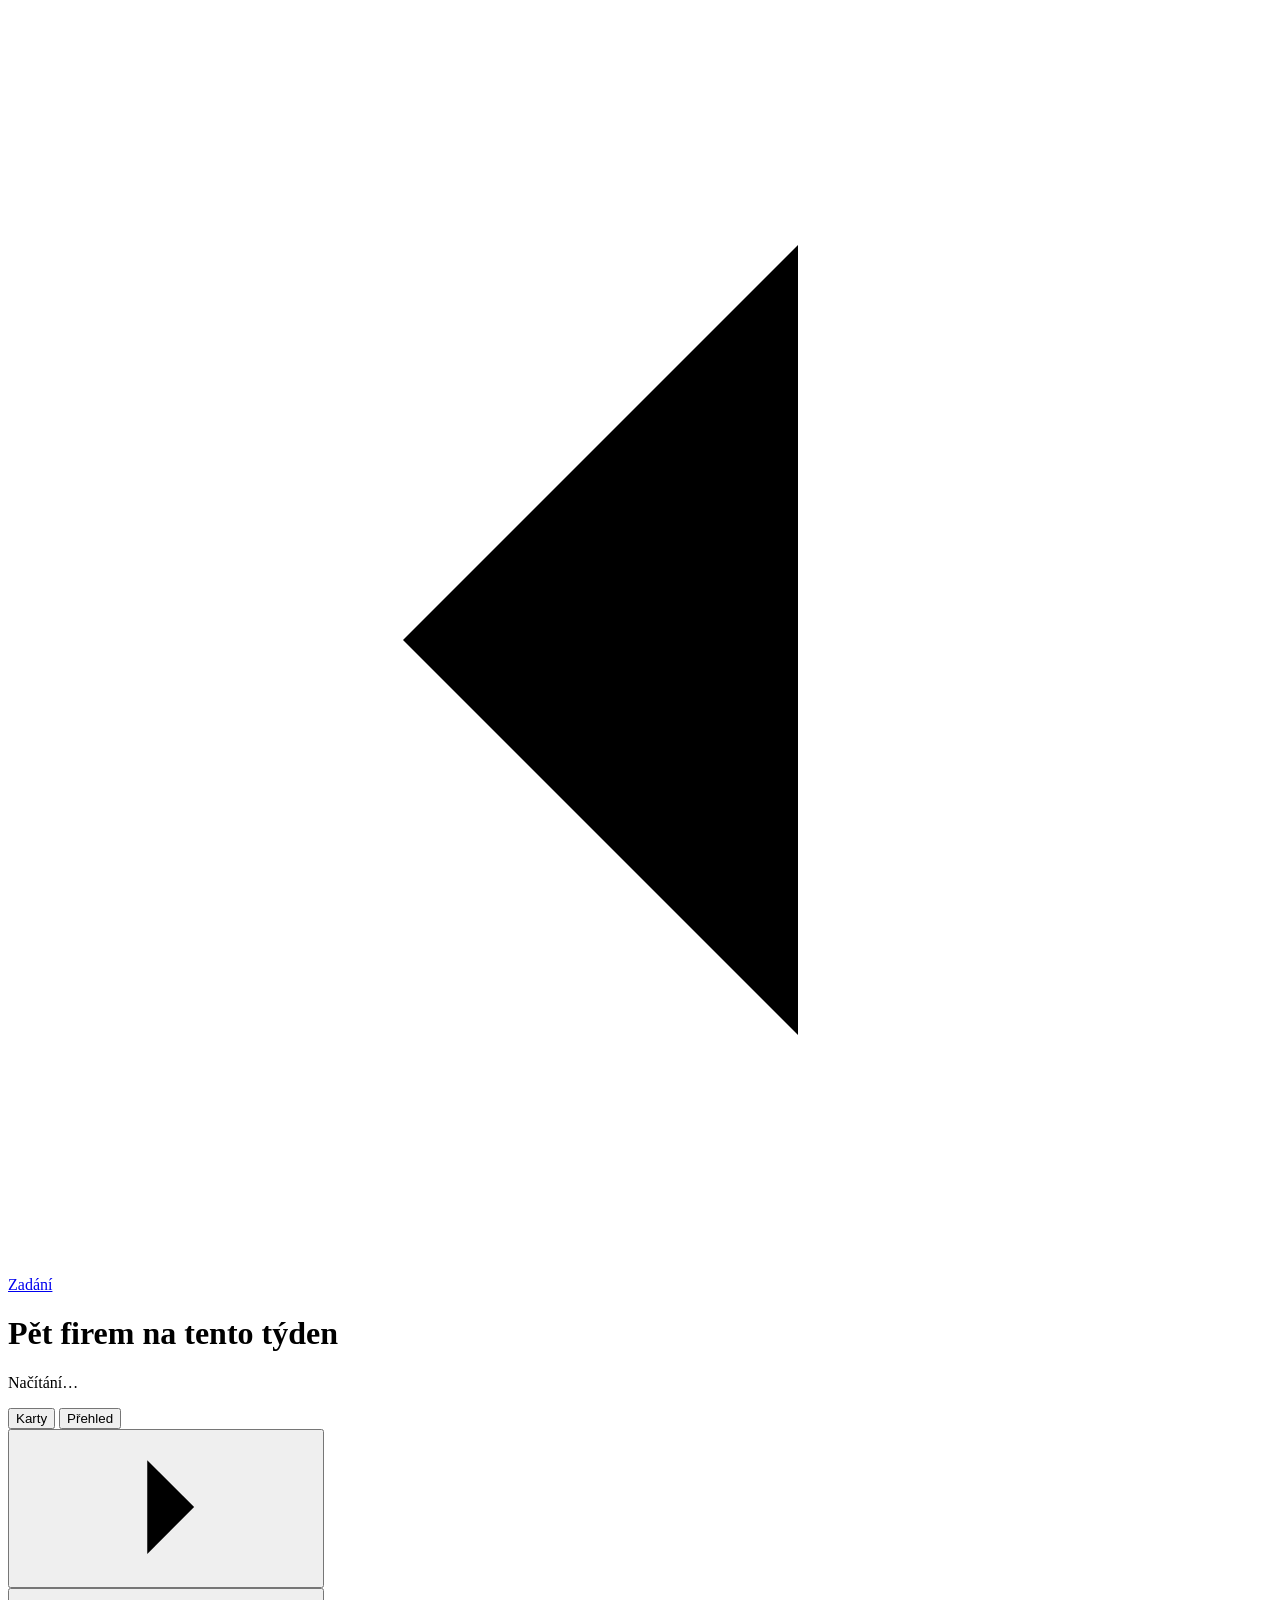
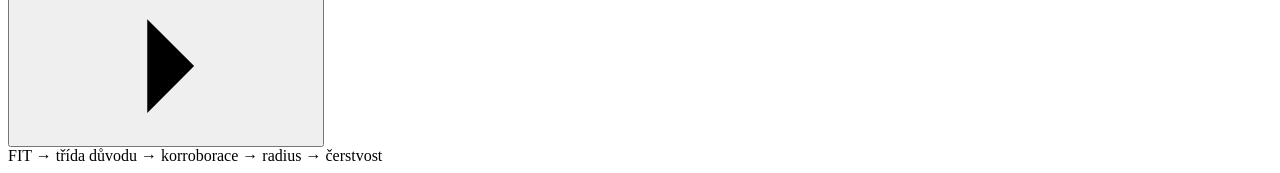
==== commit abf02b36: "deploy: a second stack on a box that already runs somebody else's site The prototype needed somewher" ====
--- a/web/index.html
+++ b/web/index.html
@@ -3,84 +3,113 @@
 <head>
 <meta charset="utf-8">
 <meta name="viewport" content="width=device-width, initial-scale=1">
-<title>icp-scout</title>
+<title>icp-scout — pět firem na týden</title>
 <link rel="preconnect" href="https://fonts.googleapis.com">
 <link rel="preconnect" href="https://fonts.gstatic.com" crossorigin>
 <link href="https://fonts.googleapis.com/css2?family=Montserrat:wght@300;400;500&display=swap" rel="stylesheet">
-<link rel="stylesheet" href="style.css?v=2">
+<link rel="stylesheet" href="../style.css">
+<link rel="stylesheet" href="week.css?v=6">
 </head>
 <body>
 
-<!-- Fixed to the corner rather than placed in the flow: it belongs to the
-     session, not to either of the two things on the page, and putting it
-     next to one of them would read as that one's caption. -->
-<div class="since" id="since" hidden>
-  <span class="since-label">Poslední běh</span>
-  <span class="since-value" id="since-value">—</span>
-</div>
+<!-- The same two icons the dossier draws, with the same paths: a link to
+     a source and a channel hanging off the line above it. Ids are
+     prefixed because `id="wk-deck"` once collided with the deck
+     container's own id and getElementById returned the symbol. -->
+<svg width="0" height="0" style="position:absolute" aria-hidden="true">
+  <symbol id="wk-i-arrow" viewBox="0 0 16 16"><path d="M6 3l5 5-5 5"/></symbol>
+  <symbol id="wk-i-external" viewBox="0 0 16 16"><path d="M6.5 4.5H11.5V9.5M11.5 4.5L5 11"/></symbol>
+  <symbol id="wk-i-sub" viewBox="0 0 12 12"><path d="M3 1V6.5C3 7.6 3.9 8 4.8 8H8M8 8L6.2 6.2M8 8L6.2 9.8"/></symbol>
+</svg>
 
-<main class="stage">
+<!-- Fixed, small, out of the reading path: the week is the destination,
+     and going back to the brief is the rare second errand, not the first
+     thing to offer somebody who just arrived here from a finished run. -->
+<a class="wk-home" href="/" aria-label="Zpět na zadání">
+  <svg viewBox="0 0 16 16" aria-hidden="true"><path d="M10 3L5 8l5 5"/></svg>
+  <span>Zadání</span>
+</a>
 
-  <div class="shell">
+<main class="wk-stage">
+<div class="wk" data-view="deck">
 
-    <section class="panel" id="panel" aria-hidden="true">
-      <header class="panel-head">
-        <button class="back" id="back" type="button" aria-label="Zpět" hidden>
-          <svg viewBox="0 0 16 16" aria-hidden="true"><path d="M10 3L5 8l5 5"/></svg>
-        </button>
-        <span class="panel-title" id="panel-title">Filtry</span>
-        <span class="panel-count" id="panel-count"></span>
-      </header>
+  <header class="wk-head">
+    <div>
+      <h1 class="wk-head__title">Pět firem na tento týden</h1>
+      <p class="wk-sub" id="wk-sub">Načítání…</p>
+    </div>
 
-      <div class="panel-body" id="panel-body"></div>
+    <div class="segmented wk-switch" role="group" aria-label="Zobrazení">
+      <button class="seg-item" type="button" data-set-view="deck" aria-pressed="true">Karty</button>
+      <button class="seg-item" type="button" data-set-view="grid" aria-pressed="false">Přehled</button>
+    </div>
+  </header>
 
-      <footer class="panel-foot" id="panel-foot">
-        <button class="cancel" id="cancel" type="button">Zrušit</button>
-        <span class="discard" id="discard"></span>
-        <button class="save" id="save" type="button">Uložit</button>
-      </footer>
-    </section>
-
-    <!-- Two separate controls, deliberately not one bar. Editing the brief
-         and spending a run on it are different decisions: the first is
-         reversible and happens often, the second takes minutes and writes
-         the week. Sharing a container implied one was the other's submit
-         button, which it never was. -->
-    <button class="tile tile--filters" id="gear" type="button" aria-expanded="false">
-      <span class="tile-icon">
-        <svg viewBox="0 0 20 20" aria-hidden="true">
-          <path d="M3 6.5h5M12 6.5h5M3 13.5h9M16 13.5h1"/>
-          <circle cx="10" cy="6.5" r="1.9"/>
-          <circle cx="14" cy="13.5" r="1.9"/>
-        </svg>
-      </span>
-      <span class="tile-text">
-        <span class="tile-title">Filtry</span>
-        <span class="tile-sub" id="summary">Načítám zadání…</span>
-      </span>
-      <span class="tile-open">
-        <svg viewBox="0 0 16 16" aria-hidden="true"><path d="M6 3l5 5-5 5"/></svg>
-      </span>
+  <!-- The deck is the scroll container in "karty" and a plain grid in
+       "přehled". Same nodes in both: switching a view must never rebuild
+       cards, or the card the salesperson was reading loses focus and the
+       list jumps back to the start. -->
+  <div class="wk-deck-wrap">
+    <button class="wk-nav wk-nav--prev" type="button" data-scroll="-1" aria-label="Předchozí firma">
+      <svg aria-hidden="true"><use href="#wk-i-arrow"/></svg>
     </button>
 
-    <button class="tile tile--run" id="run" type="button">
-      <span class="tile-icon">
-        <svg class="run-glyph" viewBox="0 0 20 20" aria-hidden="true"><path d="M7 4.5l8 5.5-8 5.5V4.5z"/></svg>
-        <span class="run-spinner" aria-hidden="true"></span>
-      </span>
-      <span class="tile-text">
-        <span class="tile-title" id="run-title">Spustit běh</span>
-        <span class="tile-sub" id="run-sub">Najde firmy s důvodem volat tento týden</span>
-      </span>
-      <span class="tile-open">
-        <svg viewBox="0 0 16 16" aria-hidden="true"><path d="M6 3l5 5-5 5"/></svg>
-      </span>
+    <div class="wk-deck" id="wk-deck" tabindex="-1"
+         role="group" aria-roledescription="karusel" aria-label="Firmy tohoto týdne"></div>
+
+    <button class="wk-nav wk-nav--next" type="button" data-scroll="1" aria-label="Další firma">
+      <svg aria-hidden="true"><use href="#wk-i-arrow"/></svg>
     </button>
-
   </div>
 
+  <footer class="wk-foot">
+    <div class="wk-dots" id="wk-dots" role="tablist" aria-label="Přejít na firmu"></div>
+    <span class="wk-counter" id="wk-counter" aria-hidden="true"></span>
+    <span class="wk-sr" id="wk-live" aria-live="polite"></span>
+    <span class="wk-legend">FIT → třída důvodu → korroborace → radius → čerstvost</span>
+  </footer>
+
+</div>
 </main>
 
-<script src="app.js?v=2"></script>
+<!-- One card, once. Cloning a template beats building a dozen elements
+     per company in JS: the browser parses this markup a single time, and
+     the structure stays readable as markup instead of as constructor
+     calls. -->
+<template id="wk-card-tpl">
+  <article class="wk-card" tabindex="-1">
+    <span class="wk-rank" data-f="rank" aria-hidden="true"></span>
+    <span class="wk-sr" data-f="sr-rank"></span>
+
+    <div class="wk-main">
+      <h2 class="wk-name" data-f="name"></h2>
+      <p class="wk-ico" data-f="ico"></p>
+
+      <section class="wk-block">
+        <h3>Proč teď</h3>
+        <p class="wk-reason">
+          <span class="wk-class" data-f="class"></span><span data-f="label"></span><span class="wk-age" data-f="age"></span>
+        </p>
+        <p class="wk-why"><span data-f="why"></span><span data-f="why-source"></span></p>
+        <q data-f="quote"></q>
+      </section>
+
+      <dl class="wk-facts" data-f="facts"></dl>
+      <ul class="wk-chips" data-f="chips"></ul>
+
+      <section class="wk-block wk-block--contact">
+        <h3 data-f="contact-title">Kontakt</h3>
+        <div data-f="contact"></div>
+      </section>
+
+      <p class="wk-foot-line">
+        <span class="wk-evidence" data-f="evidence"></span>
+        <a class="wk-open" data-f="open">Otevřít podklad</a>
+      </p>
+    </div>
+  </article>
+</template>
+
+<script src="week.js?v=7"></script>
 </body>
 </html>
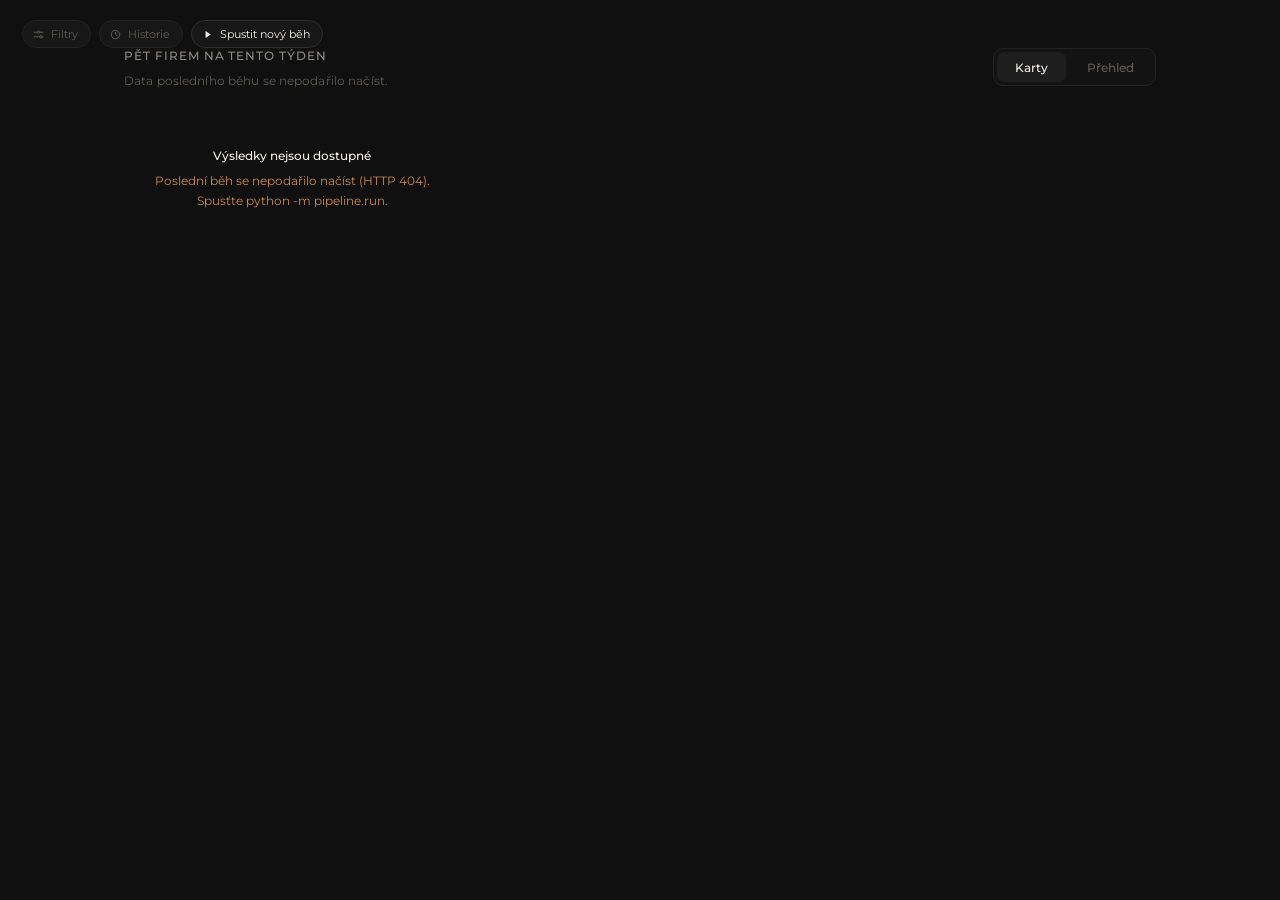
==== commit c0bba891: "web: the week is the page the app opens on The brief was the front page and nothing on it led to the" ====
--- a/web/index.html
+++ b/web/index.html
@@ -7,8 +7,8 @@
 <link rel="preconnect" href="https://fonts.googleapis.com">
 <link rel="preconnect" href="https://fonts.gstatic.com" crossorigin>
 <link href="https://fonts.googleapis.com/css2?family=Montserrat:wght@300;400;500&display=swap" rel="stylesheet">
-<link rel="stylesheet" href="../style.css">
-<link rel="stylesheet" href="week.css?v=6">
+<link rel="stylesheet" href="style.css?v=3">
+<link rel="stylesheet" href="week/week.css?v=7">
 </head>
 <body>
 
@@ -22,13 +22,51 @@
   <symbol id="wk-i-sub" viewBox="0 0 12 12"><path d="M3 1V6.5C3 7.6 3.9 8 4.8 8H8M8 8L6.2 6.2M8 8L6.2 9.8"/></symbol>
 </svg>
 
-<!-- Fixed, small, out of the reading path: the week is the destination,
-     and going back to the brief is the rare second errand, not the first
-     thing to offer somebody who just arrived here from a finished run. -->
-<a class="wk-home" href="/" aria-label="Zpět na zadání">
-  <svg viewBox="0 0 16 16" aria-hidden="true"><path d="M10 3L5 8l5 5"/></svg>
-  <span>Zadání</span>
-</a>
+<!-- The week is the landing screen, so this is the whole navigation of the
+     prototype. It used to be one link pointing the other way: the brief
+     was the front page and nothing on it led here, so a finished week was
+     reachable only by knowing the URL - somebody looking at the app after
+     a run had no way to find out a selection existed at all.
+     Small and out of the reading path all the same. The five companies
+     are the destination; editing the brief and spending eight hours on a
+     new run are the rare second errands. -->
+<nav class="wk-bar" aria-label="Navigace">
+  <a class="wk-pill" href="/brief/">
+    <svg viewBox="0 0 20 20" aria-hidden="true">
+      <path d="M3 6.5h5M12 6.5h5M3 13.5h9M16 13.5h1"/>
+      <circle cx="10" cy="6.5" r="1.9"/>
+      <circle cx="14" cy="13.5" r="1.9"/>
+    </svg>
+    <span>Filtry</span>
+  </a>
+
+  <a class="wk-pill" href="/history/">
+    <svg viewBox="0 0 20 20" aria-hidden="true">
+      <circle cx="10" cy="10" r="6.5"/>
+      <path d="M10 6.2V10l2.6 1.6"/>
+    </svg>
+    <span>Historie</span>
+  </a>
+
+  <!-- A button, not a link: it starts something that takes hours and
+       cannot be undone by going back. Its two labels are read off the
+       page by run-control.js, so the wording lives here and not in the
+       shared module. -->
+  <button class="wk-pill wk-pill--run" id="wk-run" type="button">
+    <svg class="wk-run-glyph" viewBox="0 0 20 20" aria-hidden="true"><path d="M7 4.5l8 5.5-8 5.5V4.5z"/></svg>
+    <span class="wk-run-spinner" aria-hidden="true"></span>
+    <span id="wk-run-title">Spustit nový běh</span>
+  </button>
+
+  <span class="wk-run-note" id="wk-run-sub"></span>
+</nav>
+
+<!-- Same corner and same wording as the brief screen: it belongs to the
+     session rather than to anything on the page. -->
+<div class="since" id="since" hidden>
+  <span class="since-label">Poslední běh</span>
+  <span class="since-value" id="since-value">—</span>
+</div>
 
 <main class="wk-stage">
 <div class="wk" data-view="deck">
@@ -110,6 +148,7 @@
   </article>
 </template>
 
-<script src="week.js?v=7"></script>
+<script src="run-control.js?v=1"></script>
+<script src="week/week.js?v=8"></script>
 </body>
 </html>
--- a/web/style.css
+++ b/web/style.css
@@ -0,0 +1,617 @@
+:root {
+  --bg: #101010;
+  --ink: #f2f0ec;
+  --ink-dim: #8d8a85;
+  --ink-faint: #5e5b57;
+  --line: #232323;
+  --line-soft: #1c1c1c;
+  --surface: #171717;
+  --surface-hi: #1e1e1e;
+  --accent: #f2f0ec;
+  --warn: #c98a4b;
+  --ease: cubic-bezier(0.22, 0.61, 0.24, 1);
+}
+
+* { box-sizing: border-box; margin: 0; padding: 0; }
+
+/* An explicit display value on a class beats the [hidden] default, so
+   say it once here rather than guarding every rule below. */
+[hidden] { display: none !important; }
+
+html, body { height: 100%; }
+
+body {
+  background: var(--bg);
+  color: var(--ink);
+  font-family: Montserrat, system-ui, sans-serif;
+  font-weight: 400;
+  font-size: 14px;
+  -webkit-font-smoothing: antialiased;
+}
+
+.stage {
+  min-height: 100%;
+  display: flex;
+  align-items: center;
+  justify-content: center;
+  padding: 48px 24px;
+}
+
+.shell { width: 100%; max-width: 640px; }
+
+/* tiles --------------------------------------------------------------- */
+
+/* Two of these, with a gap between them, and that gap is the point: one
+   edits the brief, the other spends minutes of work on it. They are the
+   same shape because they are the same kind of thing - a place to press -
+   and separate boxes because they are not steps of one action. */
+.tile {
+  position: relative;
+  z-index: 2;
+  width: 100%;
+  display: flex;
+  align-items: center;
+  gap: 14px;
+  padding: 16px 18px;
+  text-align: left;
+  background: var(--surface);
+  border: 1px solid var(--line);
+  border-radius: 16px;
+  color: var(--ink);
+  font: inherit;
+  cursor: pointer;
+  transition: border-color 160ms var(--ease), background 160ms var(--ease);
+}
+
+.tile + .tile { margin-top: 10px; }
+.tile:hover { border-color: #2e2e2e; background: var(--surface-hi); }
+.tile:focus-visible { outline: 1px solid var(--ink-dim); outline-offset: 2px; }
+
+.tile-icon {
+  position: relative;
+  flex: none;
+  width: 38px;
+  height: 38px;
+  display: grid;
+  place-items: center;
+  border-radius: 50%;
+  background: #1f1f1f;
+  color: var(--ink-dim);
+}
+
+.tile-icon svg {
+  width: 17px;
+  height: 17px;
+  fill: none;
+  stroke: currentColor;
+  stroke-width: 1.4;
+  stroke-linecap: round;
+  stroke-linejoin: round;
+}
+
+.tile:hover .tile-icon { color: var(--ink); }
+
+.tile-text { flex: 1; min-width: 0; }
+
+.tile-title {
+  display: block;
+  font-size: 13px;
+  font-weight: 500;
+  letter-spacing: 0.01em;
+}
+
+.tile-sub {
+  display: block;
+  margin-top: 3px;
+  color: var(--ink-dim);
+  font-size: 11px;
+  line-height: 1.45;
+}
+
+.tile-sub b { color: var(--ink); font-weight: 500; }
+
+.tile-open {
+  flex: none;
+  display: grid;
+  place-items: center;
+  color: var(--ink-faint);
+  transition: transform 160ms var(--ease), color 160ms var(--ease);
+}
+
+.tile-open svg {
+  width: 14px;
+  height: 14px;
+  fill: none;
+  stroke: currentColor;
+  stroke-width: 1.4;
+  stroke-linecap: round;
+  stroke-linejoin: round;
+}
+
+.tile:hover .tile-open { color: var(--ink-dim); transform: translateX(2px); }
+
+/* The chevron turns to point at the panel it opened, so the tile says
+   which state it is in without a second label. */
+.tile--filters[aria-expanded="true"] .tile-open { transform: rotate(90deg); }
+.tile--filters[aria-expanded="true"] .tile-icon { color: var(--ink); }
+
+/* The run tile is the only filled control on the page: there is one
+   action here worth pressing, and the brief above it is a detour. */
+.tile--run .tile-icon { background: var(--ink); color: var(--bg); }
+.tile--run .tile-icon svg { fill: currentColor; stroke: none; }
+.tile--run:hover .tile-icon { color: var(--bg); }
+
+.tile--run[data-failed="1"] .tile-sub { color: var(--warn); }
+
+/* Busy: the tile stops being a button and becomes a status line. Pointer
+   events stay off until the run reports back, so a second press cannot
+   queue a second run behind the first. */
+.tile--run[data-busy="1"] { cursor: progress; pointer-events: none; }
+.tile--run[data-busy="1"] .tile-open { opacity: 0; }
+.tile--run[data-busy="1"] .run-glyph { opacity: 0; }
+.tile--run[data-busy="1"] .run-spinner { opacity: 1; }
+
+.run-glyph { transition: opacity 160ms var(--ease); }
+
+.run-spinner {
+  position: absolute;
+  width: 17px;
+  height: 17px;
+  border-radius: 50%;
+  border: 1.5px solid rgb(16 16 16 / 25%);
+  border-top-color: var(--bg);
+  opacity: 0;
+  transition: opacity 160ms var(--ease);
+  animation: spin 700ms linear infinite;
+}
+
+@keyframes spin { to { transform: rotate(360deg); } }
+
+/* Shared, not local: web/week/week.css animates .wk-card with this by
+   name rather than declaring a second copy of the same four lines. It
+   outlived the .result-card rules it was written for - deleting it with
+   them silently removed the week's entrance animation. */
+@keyframes result-in {
+  from { opacity: 0; transform: translateY(5px); }
+  to { opacity: 1; transform: translateY(0); }
+}
+
+/* home ---------------------------------------------------------------- */
+
+/* The way back to the week. The brief used to be the front page and had
+   nowhere to go; now it is the second screen and this is how it is left.
+   Same shape as .wk-pill in week/week.css - two files because the two
+   pages load different stylesheets, and one shared rule for four
+   declarations would mean loading the week's CSS here for nothing. */
+.home {
+  position: fixed;
+  top: 20px;
+  left: 22px;
+  z-index: 4;
+  display: inline-flex;
+  align-items: center;
+  gap: 5px;
+  padding: 6px 11px 6px 8px;
+  border: 1px solid var(--line);
+  border-radius: 999px;
+  background: var(--surface);
+  color: var(--ink-faint);
+  font-size: 11px;
+  text-decoration: none;
+  transition: color 160ms var(--ease), border-color 160ms var(--ease);
+}
+
+.home svg {
+  width: 13px;
+  height: 13px;
+  fill: none;
+  stroke: currentColor;
+  stroke-width: 1.5;
+  stroke-linecap: round;
+  stroke-linejoin: round;
+}
+
+.home:hover { color: var(--ink); border-color: #2e2e2e; }
+.home:focus-visible { outline: 1px solid var(--ink-dim); outline-offset: 2px; }
+
+/* The panel is centred and can reach the top on a short screen, so the
+   link stops floating over it and rides with the content instead. */
+@media (max-width: 760px) {
+  .home { position: static; display: inline-flex; margin: 0 0 14px 2px; }
+}
+
+/* since --------------------------------------------------------------- */
+
+.since {
+  position: fixed;
+  top: 20px;
+  right: 22px;
+  z-index: 3;
+  display: flex;
+  flex-direction: column;
+  align-items: flex-end;
+  gap: 2px;
+  pointer-events: none;
+}
+
+.since-label {
+  color: var(--ink-faint);
+  font-size: 9px;
+  letter-spacing: 0.12em;
+  text-transform: uppercase;
+}
+
+.since-value { color: var(--ink-dim); font-size: 11px; }
+
+/* panel -------------------------------------------------------------- */
+
+.panel {
+  overflow: hidden;
+  max-height: 0;
+  opacity: 0;
+  margin-bottom: 0;
+  background: var(--surface);
+  border: 1px solid var(--line);
+  border-radius: 16px;
+  transition:
+    max-height 260ms var(--ease),
+    opacity 130ms var(--ease),
+    margin-bottom 260ms var(--ease);
+
+  /* Opening the panel moves the bar, which means the pointer that just
+     clicked the gear ends up over a list row. Ignoring clicks until the
+     box has settled keeps that from registering as a selection. */
+  pointer-events: none;
+}
+
+.panel[data-open="1"] { opacity: 1; margin-bottom: 10px; }
+.panel[data-settled="1"] { pointer-events: auto; }
+
+.panel-head {
+  display: flex;
+  align-items: center;
+  gap: 10px;
+  height: 46px;
+  padding: 0 16px;
+  border-bottom: 1px solid var(--line-soft);
+}
+
+.panel-title {
+  font-size: 12px;
+  font-weight: 500;
+  letter-spacing: 0.08em;
+  text-transform: uppercase;
+  color: var(--ink-dim);
+  overflow: hidden;
+  text-overflow: ellipsis;
+  white-space: nowrap;
+}
+
+.panel-count {
+  margin-left: auto;
+  padding-left: 12px;
+  font-size: 12px;
+  color: var(--ink-faint);
+  font-variant-numeric: tabular-nums;
+  white-space: nowrap;
+}
+
+.back {
+  flex: none;
+  width: 22px;
+  height: 22px;
+  margin-left: -6px;
+  display: grid;
+  place-items: center;
+  border: 0;
+  border-radius: 6px;
+  background: transparent;
+  color: var(--ink-dim);
+  cursor: pointer;
+  transition: color 140ms var(--ease), background 140ms var(--ease);
+}
+
+.back svg {
+  width: 14px;
+  height: 14px;
+  fill: none;
+  stroke: currentColor;
+  stroke-width: 1.5;
+  stroke-linecap: round;
+  stroke-linejoin: round;
+}
+
+.back:hover { color: var(--ink); background: var(--surface-hi); }
+
+.panel-body {
+  max-height: 328px;
+  overflow-y: auto;
+  overscroll-behavior: contain;
+  transition: opacity 110ms var(--ease), transform 170ms var(--ease);
+}
+
+/* A view change moves in the direction it means: deeper leaves to the
+   left and arrives from the right, back does the reverse. */
+.panel-body[data-phase="leave"] { opacity: 0; }
+.panel-body[data-phase="enter"] { opacity: 0; }
+.panel-body[data-phase="in"] { opacity: 1; transform: none; }
+
+.panel-body[data-dir="forward"][data-phase="leave"] { transform: translateX(-10px); }
+.panel-body[data-dir="forward"][data-phase="enter"] { transform: translateX(12px); }
+.panel-body[data-dir="back"][data-phase="leave"] { transform: translateX(10px); }
+.panel-body[data-dir="back"][data-phase="enter"] { transform: translateX(-12px); }
+
+.panel-body::-webkit-scrollbar { width: 8px; }
+.panel-body::-webkit-scrollbar-thumb { background: #2a2a2a; border-radius: 4px; }
+.panel-body::-webkit-scrollbar-track { background: transparent; }
+
+/* rows --------------------------------------------------------------- */
+
+.row {
+  display: flex;
+  align-items: center;
+  gap: 12px;
+  width: 100%;
+  padding: 11px 16px;
+  border: 0;
+  background: transparent;
+  color: var(--ink);
+  font: inherit;
+  text-align: left;
+  cursor: pointer;
+  transition: background 120ms var(--ease);
+}
+
+.row:hover { background: var(--surface-hi); }
+
+.row-label { flex: 1; min-width: 0; }
+
+.row-name {
+  display: block;
+  font-size: 13px;
+  line-height: 1.35;
+  overflow: hidden;
+  text-overflow: ellipsis;
+  white-space: nowrap;
+}
+
+.row-sub {
+  display: block;
+  margin-top: 2px;
+  font-size: 11px;
+  color: var(--ink-faint);
+  letter-spacing: 0.02em;
+}
+
+.row-count {
+  flex: none;
+  font-size: 12px;
+  color: var(--ink-faint);
+  font-variant-numeric: tabular-nums;
+}
+
+.row-open {
+  flex: none;
+  width: 20px;
+  height: 20px;
+  display: grid;
+  place-items: center;
+  border: 0;
+  border-radius: 5px;
+  background: transparent;
+  color: var(--ink-faint);
+  cursor: pointer;
+}
+
+.row-open svg {
+  width: 13px;
+  height: 13px;
+  fill: none;
+  stroke: currentColor;
+  stroke-width: 1.5;
+  stroke-linecap: round;
+  stroke-linejoin: round;
+}
+
+.row-open:hover { color: var(--ink); background: #262626; }
+
+/* A row with nothing to open still needs the width, or its count and
+   the one above it would not line up. */
+.row-open-spacer { flex: none; width: 20px; }
+
+.box {
+  flex: none;
+  width: 16px;
+  height: 16px;
+  border: 1px solid #3a3a3a;
+  border-radius: 4px;
+  display: grid;
+  place-items: center;
+  transition: background 120ms var(--ease), border-color 120ms var(--ease);
+}
+
+.box svg {
+  width: 10px;
+  height: 10px;
+  fill: none;
+  stroke: var(--bg);
+  stroke-width: 2.2;
+  stroke-linecap: round;
+  stroke-linejoin: round;
+  opacity: 0;
+}
+
+.box[data-state="on"] { background: var(--accent); border-color: var(--accent); }
+.box[data-state="on"] svg { opacity: 1; }
+
+.box[data-state="some"] { border-color: var(--accent); }
+.box[data-state="some"]::after {
+  content: "";
+  width: 8px;
+  height: 1.5px;
+  background: var(--accent);
+  border-radius: 1px;
+}
+
+.group-head {
+  padding: 14px 16px 4px;
+  font-size: 11px;
+  letter-spacing: 0.08em;
+  text-transform: uppercase;
+  color: var(--ink-faint);
+}
+
+.divider { height: 1px; background: var(--line-soft); margin: 6px 0; }
+
+/* custom radius ------------------------------------------------------ */
+
+.segmented {
+  display: flex;
+  gap: 3px;
+  margin: 10px 16px 6px;
+  padding: 3px;
+  background: #131313;
+  border: 1px solid var(--line);
+  border-radius: 10px;
+}
+
+.seg-item {
+  flex: 1;
+  height: 30px;
+  border: 0;
+  border-radius: 7px;
+  background: transparent;
+  color: var(--ink-faint);
+  font: inherit;
+  font-size: 12px;
+  font-weight: 500;
+  cursor: pointer;
+  transition: background 140ms var(--ease), color 140ms var(--ease);
+}
+
+.seg-item:hover { color: var(--ink-dim); }
+.seg-item[aria-pressed="true"] { background: var(--surface-hi); color: var(--ink); }
+.seg-item[aria-pressed="true"]:hover { color: var(--ink); }
+
+.field-set { padding: 6px 16px 18px; }
+
+.field { margin-top: 12px; }
+
+.field-label {
+  display: block;
+  margin-bottom: 6px;
+  font-size: 11px;
+  letter-spacing: 0.06em;
+  text-transform: uppercase;
+  color: var(--ink-faint);
+}
+
+.field input {
+  width: 100%;
+  height: 36px;
+  padding: 0 11px;
+  background: #131313;
+  border: 1px solid var(--line);
+  border-radius: 8px;
+  color: var(--ink);
+  font: inherit;
+  font-size: 13px;
+  outline: 0;
+  transition: border-color 140ms var(--ease);
+}
+
+.field input:focus { border-color: #333; }
+.field input::placeholder { color: var(--ink-faint); }
+
+/* Suggestions sit in the flow under the input rather than floating above
+   it: the panel already animates its own height, so growing the list
+   costs nothing and never clips inside the scroll area. */
+.suggest:not(:empty) {
+  margin-top: 6px;
+  border: 1px solid var(--line);
+  border-radius: 8px;
+  overflow: hidden;
+}
+
+.suggest-item {
+  display: block;
+  width: 100%;
+  padding: 9px 11px;
+  border: 0;
+  border-bottom: 1px solid var(--line-soft);
+  background: #131313;
+  color: var(--ink);
+  font: inherit;
+  font-size: 13px;
+  text-align: left;
+  cursor: pointer;
+  transition: background 110ms var(--ease);
+}
+
+.suggest-item:last-child { border-bottom: 0; }
+.suggest-item:hover { background: var(--surface-hi); }
+
+/* footer ------------------------------------------------------------- */
+
+/* The footer used to vanish via [hidden] (display:none), which cannot
+   transition - the button popped out instantly while the panel box
+   shrank around it a moment later. Animating its own box height keeps
+   the two in step, so the row and the box settle together. */
+/* No transition of its own: the panel is what animates, and because the
+   panel clips its overflow the footer is revealed by that growth. When
+   the footer animated its own max-height too, sizePanel() measured it
+   mid-flight and the panel came out too short - the buttons showed up
+   half-height on the first click and only settled on the second. */
+.panel-foot {
+  display: flex;
+  align-items: center;
+  justify-content: space-between;
+  padding: 7px 20px;
+  border-top: 1px solid var(--line-soft);
+}
+
+/* Sits between the two corner buttons - space-between still pins them
+   to the edges even when this is empty and contributes no width. */
+.discard {
+  min-width: 0;
+  font-size: 12px;
+  color: var(--warn);
+  overflow: hidden;
+  text-overflow: ellipsis;
+  white-space: nowrap;
+}
+
+.cancel, .save {
+  flex: none;
+  height: 34px;
+  padding: 0 22px;
+  border-radius: 8px;
+  font: inherit;
+  font-size: 12px;
+  font-weight: 500;
+  letter-spacing: 0.02em;
+  cursor: pointer;
+}
+
+.cancel {
+  border: 1px solid var(--line);
+  background: transparent;
+  color: var(--ink-dim);
+  transition: color 140ms var(--ease), border-color 140ms var(--ease), background 140ms var(--ease);
+}
+
+.cancel:hover { color: var(--ink); border-color: #3a3a3a; background: var(--surface-hi); }
+
+/* The button is only in the DOM's meaningful state when there is
+   something to save - no disabled variant needed, presence is the state. */
+.save {
+  border: 1px solid var(--accent);
+  background: var(--accent);
+  color: var(--bg);
+  transition: opacity 140ms var(--ease);
+}
+
+.save:hover { opacity: 0.86; }
+
+/* summary ------------------------------------------------------------ */
+
--- a/web/week/week.css
+++ b/web/week/week.css
@@ -0,0 +1,617 @@
+/* The week's five, in the language the rest of the site already speaks.
+ *
+ * Nothing here invents a palette, a typeface or a shape. The card is
+ * web/style.css's .result-card (rank column, surface, hairline, radius
+ * 12), the section headings are its .result-section h3, the chips are
+ * its .result-fit span, the quote is the dossier's, and the entrance is
+ * its own @keyframes result-in - reused, not re-declared. What this file
+ * adds is the one thing the site had no rule for: laying those cards out
+ * side by side and scrolling through them.
+ */
+
+.wk-stage {
+  min-height: 100%;
+  padding: 48px 24px;
+}
+
+/* home ------------------------------------------------------------------ */
+
+/* Fixed rather than in .wk-head: the header carries the week's own two
+   lines and the view switch, and a back link belongs to the page, not to
+   the week. Small and quiet - it is an exit, not an offer. */
+/* The whole navigation of the prototype, since the week became the page
+   the app opens on. Pills rather than a bar with a background: they sit
+   over the deck's own top edge, and a filled strip there read as a header
+   the five cards belonged to. */
+.wk-bar {
+  position: fixed;
+  top: 20px;
+  left: 22px;
+  z-index: 4;
+  display: flex;
+  align-items: center;
+  gap: 8px;
+  flex-wrap: wrap;
+}
+
+.wk-pill {
+  display: inline-flex;
+  align-items: center;
+  gap: 6px;
+  padding: 6px 12px 6px 9px;
+  border: 1px solid var(--line);
+  border-radius: 999px;
+  background: var(--surface);
+  color: var(--ink-faint);
+  font: inherit;
+  font-size: 11px;
+  text-decoration: none;
+  cursor: pointer;
+  transition: color 160ms var(--ease), border-color 160ms var(--ease),
+              background-color 160ms var(--ease);
+}
+
+.wk-pill svg {
+  width: 13px;
+  height: 13px;
+  fill: none;
+  stroke: currentColor;
+  stroke-width: 1.5;
+  stroke-linecap: round;
+  stroke-linejoin: round;
+}
+
+.wk-pill:hover { color: var(--ink); border-color: #2e2e2e; }
+.wk-pill:focus-visible { outline: 1px solid var(--ink-dim); outline-offset: 2px; }
+
+/* The one action on the page that cannot be undone by going back, so it
+   is the one that is not grey. */
+.wk-pill--run {
+  position: relative;
+  color: var(--ink);
+  border-color: #2e2e2e;
+}
+
+.wk-pill--run:hover { background: var(--surface-hi); }
+
+.wk-pill--run .wk-run-glyph { fill: currentColor; stroke: none; }
+
+/* The glyph gives way to the spinner in place, so the pill does not
+   change width when a run starts and shift the two links beside it. */
+.wk-pill--run[data-busy="1"] .wk-run-glyph { opacity: 0; }
+.wk-pill--run[data-busy="1"] .wk-run-spinner { opacity: 1; }
+.wk-pill--run[data-failed="1"] { border-color: var(--warn); color: var(--warn); }
+
+.wk-run-glyph { transition: opacity 160ms var(--ease); }
+
+.wk-run-spinner {
+  position: absolute;
+  left: 9px;
+  width: 13px;
+  height: 13px;
+  border-radius: 50%;
+  border: 1.5px solid rgb(242 240 236 / 25%);
+  border-top-color: var(--ink);
+  opacity: 0;
+  transition: opacity 160ms var(--ease);
+  /* Declared in style.css and reused by name, like .wk-card reuses
+     result-in. */
+  animation: spin 700ms linear infinite;
+}
+
+/* "Probíhá 4 min 12 s" and the failure line. Empty most of the time, so
+   it takes no room until run-control.js writes into it. */
+.wk-run-note {
+  color: var(--ink-faint);
+  font-size: 11px;
+}
+
+.wk-run-note:empty { display: none; }
+
+/* The deck's own navigation sits at the left edge on a narrow screen, so
+   the bar stops floating over it and rides with the content instead. */
+@media (max-width: 900px) {
+  .wk-bar { position: static; margin: 0 0 16px 4px; }
+}
+
+.wk {
+  --s2: 8px;
+  --s3: 12px;
+  --s4: 16px;
+  --s5: 24px;
+  --card-w: 340px;
+
+  max-width: 1040px;
+  margin: 0 auto;
+}
+
+.wk-sr {
+  position: absolute;
+  width: 1px;
+  height: 1px;
+  overflow: hidden;
+  clip-path: inset(50%);
+  white-space: nowrap;
+}
+
+/* head ------------------------------------------------------------------ */
+
+.wk-head {
+  display: flex;
+  align-items: flex-start;
+  justify-content: space-between;
+  gap: var(--s5);
+  flex-wrap: wrap;
+  margin: 0 4px 14px;
+}
+
+/* .results-head's register: the page is titled the way the panel is
+   titled, not with a display line of its own. */
+.wk-head__title {
+  color: var(--ink-dim);
+  font-size: 12px;
+  font-weight: 500;
+  letter-spacing: 0.08em;
+  text-transform: uppercase;
+}
+
+.wk-sub {
+  max-width: 64ch;
+  margin-top: 8px;
+  color: var(--ink-faint);
+  font-size: 12px;
+  line-height: 1.6;
+  letter-spacing: 0.01em;
+}
+
+.wk-sub b { color: var(--ink-dim); font-weight: 500; }
+
+/* The panel's own segmented control, borrowed whole. Only the margins
+   change: there it sits inside a 16px-padded panel, here it is a header
+   element. */
+.wk-switch { flex: none; margin: 0; }
+.wk-switch .seg-item { flex: none; padding: 0 18px; }
+
+/* deck ------------------------------------------------------------------ */
+
+.wk-deck-wrap { position: relative; }
+
+.wk-deck {
+  display: grid;
+  gap: var(--s3);
+  outline: 0;
+}
+
+/* Karty: one row, snapped. The physics are the browser's own - a JS
+   scroll animation on a list this size costs frames and fights the
+   trackpad, and native snapping already does momentum and touch. */
+.wk[data-view="deck"] .wk-deck {
+  grid-auto-flow: column;
+  /* A flat width, not minmax(): five tracks never fit, so the free space
+     is negative and minmax() resolves every card to its minimum - the
+     deck silently ignored --card-w and drew 280px cards. */
+  grid-auto-columns: var(--card-w);
+  overflow-x: auto;
+  overflow-y: hidden;
+  scroll-snap-type: x mandatory;
+  scroll-padding-inline: 2px;
+  padding: 2px 2px var(--s2);
+  scrollbar-width: none;
+}
+
+.wk[data-view="deck"] .wk-deck::-webkit-scrollbar { display: none; }
+.wk[data-view="deck"] .wk-card { scroll-snap-align: start; }
+
+/* Přehled: the same cards, wrapped. auto-fill rather than auto-fit so a
+   single surviving company keeps a card's width instead of stretching
+   across the viewport. */
+.wk[data-view="grid"] .wk-deck {
+  grid-template-columns: repeat(auto-fill, minmax(300px, 1fr));
+  padding: 2px;
+}
+
+.wk[data-view="grid"] .wk-nav,
+.wk[data-view="grid"] .wk-dots,
+.wk[data-view="grid"] .wk-counter { display: none; }
+
+/* Nothing to page through: with no cards the arrows sat either side of an
+   error message and scrolled nothing. */
+.wk[data-empty] .wk-nav,
+.wk[data-empty] .wk-legend { display: none; }
+
+/* The bar's own round icon button. */
+.wk-nav {
+  position: absolute;
+  top: 50%;
+  z-index: 2;
+  display: grid;
+  place-items: center;
+  width: 32px;
+  height: 32px;
+  margin-top: -20px;
+  border: 0;
+  border-radius: 50%;
+  background: var(--surface);
+  color: var(--ink-faint);
+  cursor: pointer;
+  transition: color 160ms var(--ease), background 160ms var(--ease), opacity 160ms var(--ease);
+}
+
+.wk-nav svg {
+  width: 14px;
+  height: 14px;
+  fill: none;
+  stroke: currentColor;
+  stroke-width: 1.4;
+  stroke-linecap: round;
+  stroke-linejoin: round;
+}
+
+.wk-nav--prev { left: -14px; transform: scaleX(-1); }
+.wk-nav--next { right: -14px; }
+.wk-nav:hover { color: var(--ink); background: var(--surface-hi); }
+.wk-nav[disabled] { opacity: 0.3; cursor: default; }
+.wk-nav[disabled]:hover { color: var(--ink-faint); background: var(--surface); }
+
+/* card ------------------------------------------------------------------ */
+
+/* .result-card, with a column direction it did not need when the list was
+   one per row. animation borrowed from style.css by name. */
+.wk-card {
+  display: flex;
+  gap: 14px;
+  min-width: 0;
+  padding: 15px 16px;
+  background: var(--surface);
+  border: 1px solid var(--line);
+  border-radius: 12px;
+  outline: 0;
+  animation: result-in 220ms var(--ease) both;
+  transition: border-color 160ms var(--ease);
+  /* Lets a card lay out against its own width rather than the viewport's,
+     so the same card is right in a 340px deck column and in a wide grid
+     cell without a media query for each. */
+  container-type: inline-size;
+}
+
+.wk-card:hover,
+.wk-card:focus-visible { border-color: #2e2e2e; }
+
+.wk-card:nth-child(2) { animation-delay: 40ms; }
+.wk-card:nth-child(3) { animation-delay: 80ms; }
+.wk-card:nth-child(4) { animation-delay: 120ms; }
+.wk-card:nth-child(n+5) { animation-delay: 160ms; }
+
+/* .result-rank, unchanged: a small amber ordinal in its own column, so
+   every card's text starts on the same line whatever the number is. */
+.wk-rank {
+  flex: none;
+  padding-top: 2px;
+  color: var(--warn);
+  font-size: 11px;
+  font-variant-numeric: tabular-nums;
+}
+
+.wk-main {
+  display: flex;
+  flex-direction: column;
+  min-width: 0;
+  flex: 1;
+}
+
+.wk-name {
+  font-size: 14px;
+  font-weight: 500;
+  line-height: 1.35;
+  overflow-wrap: anywhere;
+}
+
+.wk-ico {
+  margin-top: 3px;
+  color: var(--ink-faint);
+  font-size: 11px;
+  font-variant-numeric: tabular-nums;
+}
+
+/* blocks ----------------------------------------------------------------- */
+
+.wk-block { margin-top: 14px; }
+
+.wk-block h3 {
+  margin-bottom: 7px;
+  color: var(--warn);
+  font-size: 10px;
+  font-weight: 500;
+  letter-spacing: 0.1em;
+  text-transform: uppercase;
+}
+
+.wk-reason {
+  color: var(--ink-dim);
+  font-size: 11px;
+  line-height: 1.5;
+}
+
+/* The class of the reason, said as the letter the ranking sorts on. One
+   accent colour for all five, because a per-class palette would be five
+   new colours the rest of the product does not use. */
+.wk-class {
+  margin-right: 7px;
+  padding: 2px 5px;
+  border: 1px solid var(--line);
+  border-radius: 4px;
+  color: var(--warn);
+  font-size: 9px;
+  font-variant-numeric: tabular-nums;
+}
+
+.wk-age { margin-left: 7px; color: var(--ink-faint); }
+
+.wk-why {
+  margin-top: 7px;
+  color: var(--ink);
+  font-size: 12px;
+  line-height: 1.55;
+  overflow-wrap: anywhere;
+}
+
+.wk-why:empty { display: none; }
+
+/* .result-signals q, with the dossier's quotation marks. */
+.wk-card q {
+  display: block;
+  margin-top: 5px;
+  color: var(--ink-faint);
+  font-size: 11px;
+  font-style: italic;
+  line-height: 1.5;
+  quotes: "\201E" "\201C";
+}
+
+.wk-card q:empty { display: none; }
+
+/* The dossier's source link: same icon, same faint-to-amber hover, so a
+   line that can be checked looks checkable in both places. */
+.wk-source {
+  display: inline-grid;
+  place-items: center;
+  width: 18px;
+  height: 18px;
+  margin-left: 4px;
+  border-radius: 5px;
+  color: var(--ink-faint);
+  text-decoration: none;
+  vertical-align: -4px;
+  transition: color 120ms var(--ease), background 120ms var(--ease);
+}
+
+.wk-source:hover { color: var(--warn); background: var(--surface-hi); }
+
+.wk-source svg {
+  width: 12px;
+  height: 12px;
+  fill: none;
+  stroke: currentColor;
+  stroke-width: 1.5;
+  stroke-linecap: round;
+  stroke-linejoin: round;
+}
+
+/* facts ------------------------------------------------------------------ */
+
+.wk-facts {
+  display: grid;
+  grid-template-columns: 1fr 1fr;
+  gap: 10px var(--s4);
+  margin-top: 14px;
+  padding-top: 12px;
+  border-top: 1px solid var(--line-soft);
+}
+
+.wk-fact { min-width: 0; }
+
+.wk-fact dt {
+  color: var(--ink-faint);
+  font-size: 10px;
+  letter-spacing: 0.08em;
+  text-transform: uppercase;
+}
+
+.wk-fact dd {
+  margin-top: 3px;
+  color: var(--ink);
+  font-size: 12px;
+  font-variant-numeric: tabular-nums;
+  overflow-wrap: anywhere;
+}
+
+/* Absence is a value, and which absence it is matters (hypothesis E):
+   "we never located it" and "the law does not require it" print their own
+   words here instead of collapsing into one grey dash. */
+.wk-fact dd[data-empty] { color: var(--ink-faint); font-size: 11px; }
+
+/* Outside the preferred radius. The figure keeps its place and format;
+   only its colour says RTsoft would be driving further than the brief
+   prefers. */
+.wk-fact dd[data-warn] { color: var(--warn); cursor: help; }
+
+/* chips ------------------------------------------------------------------ */
+
+/* .result-fit, unchanged. */
+.wk-chips {
+  display: flex;
+  flex-wrap: wrap;
+  gap: 6px;
+  margin-top: 10px;
+  list-style: none;
+}
+
+.wk-chips:empty { display: none; }
+
+.wk-chip {
+  max-width: 100%;
+  padding: 3px 7px;
+  border: 1px solid var(--line);
+  border-radius: 5px;
+  color: var(--ink-faint);
+  font-size: 10px;
+  white-space: nowrap;
+  overflow: hidden;
+  text-overflow: ellipsis;
+}
+
+.wk-chip--warn { color: var(--warn); }
+.wk-chip--more { border-style: dashed; }
+
+/* contact ---------------------------------------------------------------- */
+
+.wk-person { color: var(--ink); font-size: 12px; }
+.wk-role { margin-top: 2px; color: var(--ink-faint); font-size: 11px; }
+
+/* The dossier's sub-row: a channel hangs off the name above it. */
+.wk-channel {
+  display: inline-flex;
+  align-items: center;
+  gap: 5px;
+  margin-top: 4px;
+  color: var(--ink-dim);
+  font-size: 11px;
+  text-decoration: none;
+  overflow-wrap: anywhere;
+  transition: color 130ms var(--ease);
+}
+
+.wk-channel:hover { color: var(--ink); }
+
+.wk-channel svg {
+  flex: none;
+  width: 11px;
+  height: 11px;
+  fill: none;
+  stroke: var(--ink-faint);
+  stroke-width: 1.4;
+  stroke-linecap: round;
+  stroke-linejoin: round;
+}
+
+/* foot ------------------------------------------------------------------- */
+
+/* The tally sits on its own line above the button, the way the dossier's
+   footer does. Beside it, in a 300px card, "0 ověřených faktů · 0 úsudků"
+   broke across three lines next to a button that stayed on one. */
+.wk-foot-line {
+  display: flex;
+  flex-wrap: wrap;
+  align-items: center;
+  gap: 8px var(--s3);
+  margin-top: auto;
+  padding-top: 14px;
+}
+
+.wk-foot-line .wk-open { margin-left: auto; }
+
+.wk-evidence {
+  flex: 1 1 100%;
+  color: var(--ink-faint);
+  font-size: 10px;
+  font-variant-numeric: tabular-nums;
+  line-height: 1.4;
+}
+
+.wk-evidence b { color: var(--ink-dim); font-weight: 500; }
+
+/* The panel's .cancel button, at the size a card can spare. */
+.wk-open {
+  flex: none;
+  height: 30px;
+  padding: 0 14px;
+  display: inline-flex;
+  align-items: center;
+  border: 1px solid var(--line);
+  border-radius: 8px;
+  color: var(--ink-dim);
+  font-size: 12px;
+  font-weight: 500;
+  text-decoration: none;
+  transition: color 140ms var(--ease), border-color 140ms var(--ease), background 140ms var(--ease);
+}
+
+.wk-open:hover { color: var(--ink); border-color: #3a3a3a; background: var(--surface-hi); }
+.wk-open[aria-disabled="true"] { opacity: 0.35; pointer-events: none; }
+
+/* footer / dots ---------------------------------------------------------- */
+
+.wk-foot {
+  display: flex;
+  align-items: center;
+  gap: var(--s4);
+  flex-wrap: wrap;
+  margin: 14px 4px 0;
+}
+
+.wk-dots { display: flex; gap: 6px; }
+
+.wk-dot {
+  width: 5px;
+  height: 5px;
+  padding: 0;
+  border: 0;
+  border-radius: 50%;
+  background: #2c2c2c;
+  cursor: pointer;
+  transition: background 160ms var(--ease);
+}
+
+.wk-dot[aria-selected="true"] { background: var(--warn); }
+.wk-dot:hover { background: var(--ink-faint); }
+
+.wk-counter,
+.wk-legend {
+  color: var(--ink-faint);
+  font-size: 11px;
+  font-variant-numeric: tabular-nums;
+}
+
+.wk-legend { margin-left: auto; letter-spacing: 0.02em; }
+
+/* states ----------------------------------------------------------------- */
+
+/* .results-status: a line of text where the cards would be, not a shape
+   pretending to be one. */
+.wk-state {
+  grid-column: 1 / -1;
+  padding: 40px 24px;
+  color: var(--ink-dim);
+  font-size: 12px;
+  line-height: 1.6;
+  text-align: center;
+}
+
+.wk-state b { display: block; margin-bottom: 6px; color: var(--ink); font-weight: 500; }
+.wk-state--error { color: var(--warn); }
+
+/* responsive ------------------------------------------------------------- */
+
+/* Container query, not a media query: a card in a wide grid cell can
+   afford four fact columns even on a phone-sized deck, and the same rule
+   then holds wherever the card is reused. */
+@container (min-width: 440px) {
+  .wk-facts { grid-template-columns: repeat(4, 1fr); }
+}
+
+@media (max-width: 900px) {
+  .wk-stage { padding: 32px 16px; }
+  .wk-nav { display: none; }          /* touch scrolling replaces them */
+  .wk-legend { margin-left: 0; flex-basis: 100%; }
+}
+
+@media (max-width: 560px) {
+  .wk[data-view="deck"] .wk-deck { grid-auto-columns: min(88vw, var(--card-w)); }
+  .wk[data-view="grid"] .wk-deck { grid-template-columns: 1fr; }
+  .wk-head { gap: var(--s3); }
+}
+
+@media (prefers-reduced-motion: reduce) {
+  .wk-card { animation: none; transition: none; }
+  .wk-deck { scroll-behavior: auto; }
+}
